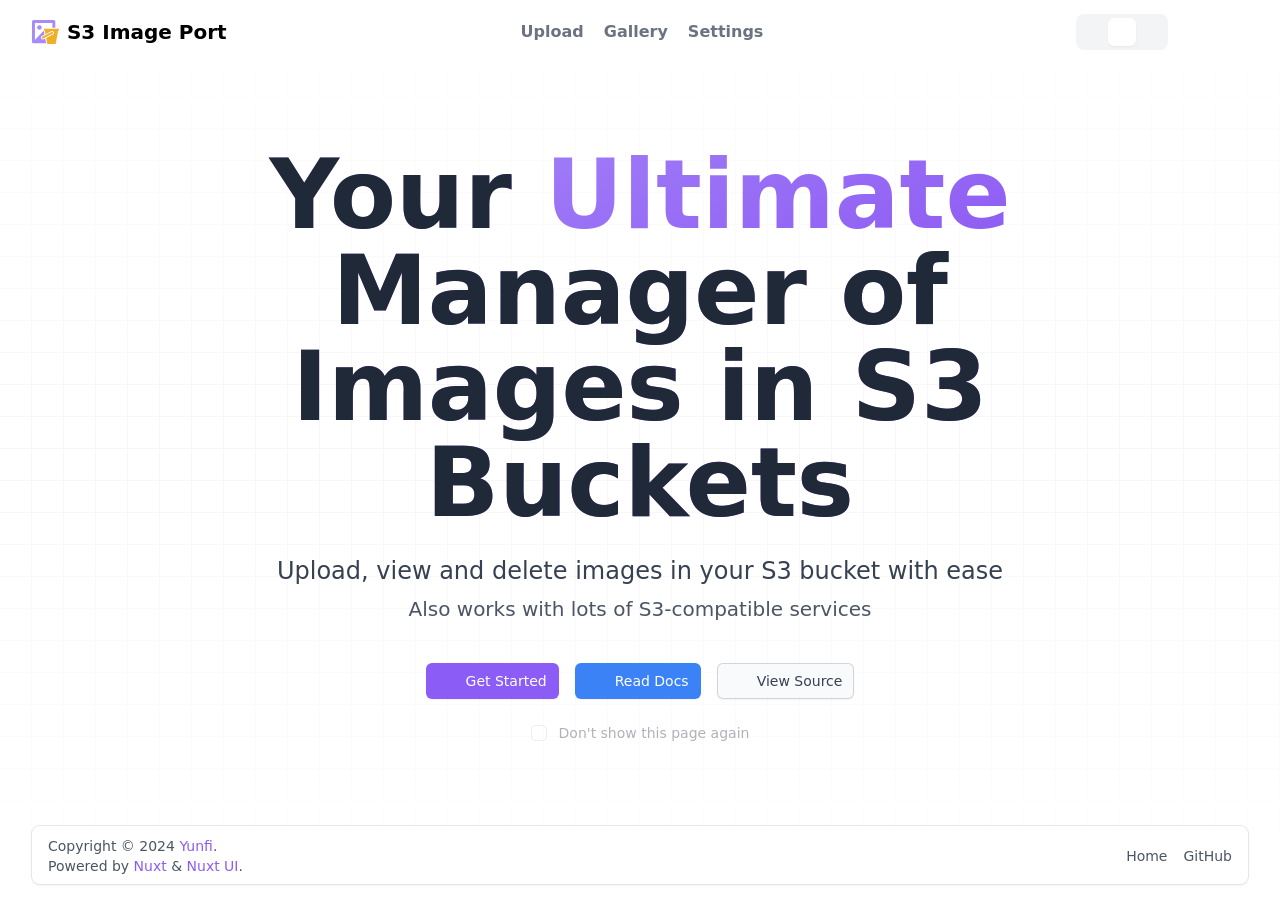
==== index.html @ 32641e65 "init" ====
<!DOCTYPE html><html  lang="en" data-capo=""><head><meta charset="utf-8"><meta name="viewport" content="width=device-width, initial-scale=1"><style id="nuxt-ui-colors">:root {
--color-primary-50: 245 243 255;
--color-primary-100: 237 233 254;
--color-primary-200: 221 214 254;
--color-primary-300: 196 181 253;
--color-primary-400: 167 139 250;
--color-primary-500: 139 92 246;
--color-primary-600: 124 58 237;
--color-primary-700: 109 40 217;
--color-primary-800: 91 33 182;
--color-primary-900: 76 29 149;
--color-primary-950: 46 16 101;
--color-primary-DEFAULT: var(--color-primary-500);

--color-gray-50: 249 250 251;
--color-gray-100: 243 244 246;
--color-gray-200: 229 231 235;
--color-gray-300: 209 213 219;
--color-gray-400: 156 163 175;
--color-gray-500: 107 114 128;
--color-gray-600: 75 85 99;
--color-gray-700: 55 65 81;
--color-gray-800: 31 41 55;
--color-gray-900: 17 24 39;
--color-gray-950: 3 7 18;
}

.dark {
  --color-primary-DEFAULT: var(--color-primary-400);
}
</style><title>S3 Image Port</title><style>.my-enter-active,.my-leave-active{transition:opacity .3s}.my-enter-from,.my-leave-to{filter:blur(1rem);opacity:0}</style><link rel="stylesheet" href="/_nuxt/entry.CwzcCEke.css" crossorigin><link rel="preload" as="fetch" crossorigin="anonymous" href="/_payload.json?dd3320b0-e3fc-4b9d-bf7c-74743ff98cb6"><link rel="modulepreload" as="script" crossorigin href="/_nuxt/CGhswR6u.js"><link rel="prefetch" as="script" crossorigin href="/_nuxt/BbvYm02z.js"><link rel="prefetch" as="script" crossorigin href="/_nuxt/C_FOZXKD.js"><meta name="description" content="A dashboard to manage your images in S3 buckets. Can be used as a image hosting service."><meta property="og:title" content="S3 Image Port"><meta property="og:description" content="A dashboard to manage your images in S3 buckets."><meta property="og:image" content="https://iport.yfi.moe/cover.png"><meta property="og:url" content="https://iport.yfi.moe"><meta property="og:site_name" content="S3 Image Port"><meta name="twitter:title" content="S3 Image Port"><meta name="twitter:description" content="A dashboard to manage your images in S3 buckets."><meta name="twitter:image" content="https://iport.yfi.moe/cover.png"><meta name="twitter:card" content="summary_large_image"><link rel="icon" type="image/svg+xml" href="/favicon.svg"><script type="module" src="/_nuxt/CGhswR6u.js" crossorigin></script><link rel="preload" as="fetch" fetchpriority="low" crossorigin="anonymous" href="/_nuxt/builds/meta/dd3320b0-e3fc-4b9d-bf7c-74743ff98cb6.json"><script>"use strict";(()=>{const t=window,e=document.documentElement,c=["dark","light"],n=getStorageValue("localStorage","nuxt-color-mode")||"system";let i=n==="system"?u():n;const r=e.getAttribute("data-color-mode-forced");r&&(i=r),l(i),t["__NUXT_COLOR_MODE__"]={preference:n,value:i,getColorScheme:u,addColorScheme:l,removeColorScheme:d};function l(o){const s=""+o+"",a="";e.classList?e.classList.add(s):e.className+=" "+s,a&&e.setAttribute("data-"+a,o)}function d(o){const s=""+o+"",a="";e.classList?e.classList.remove(s):e.className=e.className.replace(new RegExp(s,"g"),""),a&&e.removeAttribute("data-"+a)}function f(o){return t.matchMedia("(prefers-color-scheme"+o+")")}function u(){if(t.matchMedia&&f("").media!=="not all"){for(const o of c)if(f(":"+o).matches)return o}return"light"}})();function getStorageValue(t,e){switch(t){case"localStorage":return window.localStorage.getItem(e);case"sessionStorage":return window.sessionStorage.getItem(e);case"cookie":return getCookie(e);default:return null}}function getCookie(t){const c=("; "+window.document.cookie).split("; "+t+"=");if(c.length===2)return c.pop()?.split(";").shift()}</script></head><body><!--teleport start anchor--><!----><!--teleport anchor--><div id="__nuxt"><!--[--><div class="fixed top-0 bottom-0 left-0 right-0 -z-10" style="background-image:url(&quot;[data-uri]&quot;);mask-image:linear-gradient(transparent, black, transparent);"></div><span></span><!--teleport start--><!--teleport end--><!--]--></div><div id="teleports"></div><script type="application/json" data-nuxt-data="nuxt-app" data-ssr="true" id="__NUXT_DATA__" data-src="/_payload.json?dd3320b0-e3fc-4b9d-bf7c-74743ff98cb6">[{"state":1,"once":9,"_errors":10,"serverRendered":6,"path":12,"pinia":13,"prerenderedAt":14},["Reactive",2],{"$snuxt-i18n-meta":3,"$scolor-mode":4,"$snotifications":8},{},{"preference":5,"value":5,"unknown":6,"forced":7},"system",true,false,[],["Set"],["ShallowReactive",11],{},"/",{},1738933665509]</script><script>window.__NUXT__={};window.__NUXT__.config={public:{i18n:{baseUrl:"",defaultLocale:"en",defaultDirection:"ltr",strategy:"prefix_except_default",lazy:false,rootRedirect:"",routesNameSeparator:"___",defaultLocaleRouteNameSuffix:"default",skipSettingLocaleOnNavigate:true,differentDomains:false,trailingSlash:false,locales:[{code:"en",language:"en-US",name:"English",files:["/home/runner/work/s3-image-port/s3-image-port/i18n/locales/en.json"]},{code:"zh",language:"zh-CN",name:"简体中文",files:["/home/runner/work/s3-image-port/s3-image-port/i18n/locales/zh.json"]}],detectBrowserLanguage:{alwaysRedirect:false,cookieCrossOrigin:false,cookieDomain:"",cookieKey:"i18n_redirected",cookieSecure:false,fallbackLocale:"en",redirectOn:"root",useCookie:true},experimental:{localeDetector:"",switchLocalePathLinkSSR:false,autoImportTranslationFunctions:false,typedPages:true,typedOptionsAndMessages:false,generatedLocaleFilePathFormat:"absolute"},multiDomainLocales:false}},app:{baseURL:"/",buildId:"dd3320b0-e3fc-4b9d-bf7c-74743ff98cb6",buildAssetsDir:"/_nuxt/",cdnURL:""}}</script></body></html>
---- _nuxt/entry.CwzcCEke.css ----
*,::backdrop,:after,:before{--tw-border-spacing-x:0;--tw-border-spacing-y:0;--tw-translate-x:0;--tw-translate-y:0;--tw-rotate:0;--tw-skew-x:0;--tw-skew-y:0;--tw-scale-x:1;--tw-scale-y:1;--tw-pan-x: ;--tw-pan-y: ;--tw-pinch-zoom: ;--tw-scroll-snap-strictness:proximity;--tw-gradient-from-position: ;--tw-gradient-via-position: ;--tw-gradient-to-position: ;--tw-ordinal: ;--tw-slashed-zero: ;--tw-numeric-figure: ;--tw-numeric-spacing: ;--tw-numeric-fraction: ;--tw-ring-inset: ;--tw-ring-offset-width:0px;--tw-ring-offset-color:#fff;--tw-ring-color:#3b82f680;--tw-ring-offset-shadow:0 0 #0000;--tw-ring-shadow:0 0 #0000;--tw-shadow:0 0 #0000;--tw-shadow-colored:0 0 #0000;--tw-blur: ;--tw-brightness: ;--tw-contrast: ;--tw-grayscale: ;--tw-hue-rotate: ;--tw-invert: ;--tw-saturate: ;--tw-sepia: ;--tw-drop-shadow: ;--tw-backdrop-blur: ;--tw-backdrop-brightness: ;--tw-backdrop-contrast: ;--tw-backdrop-grayscale: ;--tw-backdrop-hue-rotate: ;--tw-backdrop-invert: ;--tw-backdrop-opacity: ;--tw-backdrop-saturate: ;--tw-backdrop-sepia: ;--tw-contain-size: ;--tw-contain-layout: ;--tw-contain-paint: ;--tw-contain-style: }/*! tailwindcss v3.4.16 | MIT License | https://tailwindcss.com*/*,:after,:before{border-color:rgb(var(--color-gray-200)/1);border-style:solid;border-width:0;box-sizing:border-box}:after,:before{--tw-content:""}:host,html{line-height:1.5;-webkit-text-size-adjust:100%;font-family:ui-sans-serif,system-ui,sans-serif,Apple Color Emoji,Segoe UI Emoji,Segoe UI Symbol,Noto Color Emoji;font-feature-settings:normal;font-variation-settings:normal;-moz-tab-size:4;tab-size:4;-webkit-tap-highlight-color:transparent}body{line-height:inherit;margin:0}hr{border-top-width:1px;color:inherit;height:0}abbr:where([title]){-webkit-text-decoration:underline dotted;text-decoration:underline dotted}h1,h2,h3,h4,h5,h6{font-size:inherit;font-weight:inherit}a{color:inherit;text-decoration:inherit}b,strong{font-weight:bolder}code,kbd,pre,samp{font-family:ui-monospace,SFMono-Regular,Menlo,Monaco,Consolas,Liberation Mono,Courier New,monospace;font-feature-settings:normal;font-size:1em;font-variation-settings:normal}small{font-size:80%}sub,sup{font-size:75%;line-height:0;position:relative;vertical-align:initial}sub{bottom:-.25em}sup{top:-.5em}table{border-collapse:collapse;border-color:inherit;text-indent:0}button,input,optgroup,select,textarea{color:inherit;font-family:inherit;font-feature-settings:inherit;font-size:100%;font-variation-settings:inherit;font-weight:inherit;letter-spacing:inherit;line-height:inherit;margin:0;padding:0}button,select{text-transform:none}button,input:where([type=button]),input:where([type=reset]),input:where([type=submit]){-webkit-appearance:button;background-color:initial;background-image:none}:-moz-focusring{outline:auto}:-moz-ui-invalid{box-shadow:none}progress{vertical-align:initial}::-webkit-inner-spin-button,::-webkit-outer-spin-button{height:auto}[type=search]{-webkit-appearance:textfield;outline-offset:-2px}::-webkit-search-decoration{-webkit-appearance:none}::-webkit-file-upload-button{-webkit-appearance:button;font:inherit}summary{display:list-item}blockquote,dd,dl,figure,h1,h2,h3,h4,h5,h6,hr,p,pre{margin:0}fieldset{margin:0}fieldset,legend{padding:0}menu,ol,ul{list-style:none;margin:0;padding:0}dialog{padding:0}textarea{resize:vertical}input::placeholder,textarea::placeholder{color:rgb(var(--color-gray-400)/1);opacity:1}[role=button],button{cursor:pointer}:disabled{cursor:default}audio,canvas,embed,iframe,img,object,svg,video{display:block;vertical-align:middle}img,video{height:auto;max-width:100%}[hidden]:where(:not([hidden=until-found])){display:none}.container{width:100%}@media (min-width:640px){.container{max-width:640px}}@media (min-width:768px){.container{max-width:768px}}@media (min-width:1024px){.container{max-width:1024px}}@media (min-width:1280px){.container{max-width:1280px}}@media (min-width:1536px){.container{max-width:1536px}}.form-input,.form-multiselect,.form-select,.form-textarea{-webkit-appearance:none;-moz-appearance:none;appearance:none;background-color:#fff;border-color:rgb(var(--color-gray-500)/var(--tw-border-opacity,1));border-radius:0;border-width:1px;font-size:1rem;line-height:1.5rem;padding:.5rem .75rem;--tw-shadow:0 0 #0000}.form-input:focus,.form-multiselect:focus,.form-select:focus,.form-textarea:focus{outline:2px solid #0000;outline-offset:2px;--tw-ring-inset:var(--tw-empty, );--tw-ring-offset-width:0px;--tw-ring-offset-color:#fff;--tw-ring-color:#2563eb;--tw-ring-offset-shadow:var(--tw-ring-inset) 0 0 0 var(--tw-ring-offset-width) var(--tw-ring-offset-color);--tw-ring-shadow:var(--tw-ring-inset) 0 0 0 calc(1px + var(--tw-ring-offset-width)) var(--tw-ring-color);border-color:#2563eb;box-shadow:var(--tw-ring-offset-shadow),var(--tw-ring-shadow),var(--tw-shadow)}.form-input::placeholder,.form-textarea::placeholder{color:rgb(var(--color-gray-500)/var(--tw-text-opacity,1));opacity:1}.form-input::-webkit-datetime-edit-fields-wrapper{padding:0}.form-input::-webkit-date-and-time-value{min-height:1.5em;text-align:inherit}.form-input::-webkit-datetime-edit{display:inline-flex}.form-input::-webkit-datetime-edit,.form-input::-webkit-datetime-edit-day-field,.form-input::-webkit-datetime-edit-hour-field,.form-input::-webkit-datetime-edit-meridiem-field,.form-input::-webkit-datetime-edit-millisecond-field,.form-input::-webkit-datetime-edit-minute-field,.form-input::-webkit-datetime-edit-month-field,.form-input::-webkit-datetime-edit-second-field,.form-input::-webkit-datetime-edit-year-field{padding-bottom:0;padding-top:0}.form-select{background-image:url("data:image/svg+xml;charset=utf-8,%3Csvg xmlns='http://www.w3.org/2000/svg' fill='none' viewBox='0 0 20 20'%3E%3Cpath stroke='%236b7280' stroke-linecap='round' stroke-linejoin='round' stroke-width='1.5' d='m6 8 4 4 4-4'/%3E%3C/svg%3E");background-position:right .5rem center;background-repeat:no-repeat;background-size:1.5em 1.5em;padding-right:2.5rem;-webkit-print-color-adjust:exact;print-color-adjust:exact}.form-select:where([size]:not([size="1"])){background-image:none;background-position:0 0;background-repeat:unset;background-size:initial;padding-right:.75rem;-webkit-print-color-adjust:unset;print-color-adjust:unset}.form-checkbox,.form-radio{-webkit-appearance:none;-moz-appearance:none;appearance:none;background-color:#fff;background-origin:border-box;border-color:rgb(var(--color-gray-500)/var(--tw-border-opacity,1));border-width:1px;color:#2563eb;display:inline-block;flex-shrink:0;height:1rem;padding:0;-webkit-print-color-adjust:exact;print-color-adjust:exact;-webkit-user-select:none;user-select:none;vertical-align:middle;width:1rem;--tw-shadow:0 0 #0000}.form-checkbox{border-radius:0}.form-radio{border-radius:100%}.form-checkbox:focus,.form-radio:focus{outline:2px solid #0000;outline-offset:2px;--tw-ring-inset:var(--tw-empty, );--tw-ring-offset-width:2px;--tw-ring-offset-color:#fff;--tw-ring-color:#2563eb;--tw-ring-offset-shadow:var(--tw-ring-inset) 0 0 0 var(--tw-ring-offset-width) var(--tw-ring-offset-color);--tw-ring-shadow:var(--tw-ring-inset) 0 0 0 calc(2px + var(--tw-ring-offset-width)) var(--tw-ring-color);box-shadow:var(--tw-ring-offset-shadow),var(--tw-ring-shadow),var(--tw-shadow)}.form-checkbox:checked,.form-radio:checked{background-color:currentColor;background-position:50%;background-repeat:no-repeat;background-size:100% 100%;border-color:#0000}.form-checkbox:checked{background-image:url("data:image/svg+xml;charset=utf-8,%3Csvg xmlns='http://www.w3.org/2000/svg' fill='%23fff' viewBox='0 0 16 16'%3E%3Cpath d='M12.207 4.793a1 1 0 0 1 0 1.414l-5 5a1 1 0 0 1-1.414 0l-2-2a1 1 0 0 1 1.414-1.414L6.5 9.086l4.293-4.293a1 1 0 0 1 1.414 0'/%3E%3C/svg%3E")}@media (forced-colors:active){.form-checkbox:checked{-webkit-appearance:auto;-moz-appearance:auto;appearance:auto}}.form-radio:checked{background-image:url("data:image/svg+xml;charset=utf-8,%3Csvg xmlns='http://www.w3.org/2000/svg' fill='%23fff' viewBox='0 0 16 16'%3E%3Ccircle cx='8' cy='8' r='3'/%3E%3C/svg%3E")}@media (forced-colors:active){.form-radio:checked{-webkit-appearance:auto;-moz-appearance:auto;appearance:auto}}.form-checkbox:checked:focus,.form-checkbox:checked:hover,.form-checkbox:indeterminate,.form-radio:checked:focus,.form-radio:checked:hover{background-color:currentColor;border-color:#0000}.form-checkbox:indeterminate{background-image:url("data:image/svg+xml;charset=utf-8,%3Csvg xmlns='http://www.w3.org/2000/svg' fill='none' viewBox='0 0 16 16'%3E%3Cpath stroke='%23fff' stroke-linecap='round' stroke-linejoin='round' stroke-width='2' d='M4 8h8'/%3E%3C/svg%3E");background-position:50%;background-repeat:no-repeat;background-size:100% 100%}@media (forced-colors:active){.form-checkbox:indeterminate{-webkit-appearance:auto;-moz-appearance:auto;appearance:auto}}.form-checkbox:indeterminate:focus,.form-checkbox:indeterminate:hover{background-color:currentColor;border-color:#0000}.sr-only{height:1px;margin:-1px;overflow:hidden;padding:0;position:absolute;width:1px;clip:rect(0,0,0,0);border-width:0;white-space:nowrap}.pointer-events-none{pointer-events:none}.\!pointer-events-auto{pointer-events:auto!important}.pointer-events-auto{pointer-events:auto}.invisible{visibility:hidden}.static{position:static}.fixed{position:fixed}.absolute{position:absolute}.relative{position:relative}.sticky{position:sticky}.inset-0{top:0;right:0;bottom:0;left:0}.inset-x-0{left:0;right:0}.inset-y-0{bottom:0;top:0}.-bottom-1{bottom:-.25rem}.-bottom-\[0\.5px\]{bottom:-.5px}.-left-1{left:-.25rem}.-right-1{right:-.25rem}.-top-1{top:-.25rem}.bottom-0{bottom:0}.bottom-4{bottom:1rem}.end-0{inset-inline-end:0}.end-4{inset-inline-end:1rem}.left-0{left:0}.left-14{left:3.5rem}.left-2{left:.5rem}.left-4{left:1rem}.left-\[4px\]{left:4px}.right-0{right:0}.right-2{right:.5rem}.right-4{right:1rem}.start-0{inset-inline-start:0}.start-4{inset-inline-start:1rem}.top-0{top:0}.top-1\/2{top:50%}.top-2{top:.5rem}.top-4{top:1rem}.top-\[4px\]{top:4px}.-z-10{z-index:-10}.z-10{z-index:10}.z-20{z-index:20}.z-50{z-index:50}.z-\[1\]{z-index:1}.z-\[55\]{z-index:55}.col-start-1{grid-column-start:1}.row-start-1{grid-row-start:1}.-m-1\.5{margin:-.375rem}.-m-\[1px\]{margin:-1px}.m-auto{margin:auto}.-mx-1{margin-left:-.25rem;margin-right:-.25rem}.-my-1{margin-bottom:-.25rem;margin-top:-.25rem}.-my-1\.5{margin-bottom:-.375rem;margin-top:-.375rem}.mx-1{margin-left:.25rem;margin-right:.25rem}.mx-3{margin-left:.75rem;margin-right:.75rem}.mx-auto{margin-left:auto;margin-right:auto}.my-2{margin-bottom:.5rem;margin-top:.5rem}.-me-1\.5{margin-inline-end:-.375rem}.-mt-1{margin-top:-.25rem}.mb-1{margin-bottom:.25rem}.mb-1\.5{margin-bottom:.375rem}.mb-4{margin-bottom:1rem}.me-2{margin-inline-end:.5rem}.mr-2{margin-right:.5rem}.ms-3{margin-inline-start:.75rem}.ms-auto{margin-inline-start:auto}.mt-0{margin-top:0}.mt-1{margin-top:.25rem}.mt-2{margin-top:.5rem}.mt-3{margin-top:.75rem}.mt-4{margin-top:1rem}.line-clamp-1{display:-webkit-box;overflow:hidden;-webkit-box-orient:vertical;-webkit-line-clamp:1}.block{display:block}.inline-block{display:inline-block}.inline{display:inline}.flex{display:flex}.inline-flex{display:inline-flex}.table{display:table}.grid{display:grid}.inline-grid{display:inline-grid}.contents{display:contents}.hidden{display:none}.size-full{height:100%;width:100%}.h-0\.5{height:.125rem}.h-1{height:.25rem}.h-1\.5{height:.375rem}.h-10{height:2.5rem}.h-12{height:3rem}.h-14{height:3.5rem}.h-16{height:4rem}.h-2{height:.5rem}.h-2\.5{height:.625rem}.h-20{height:5rem}.h-3{height:.75rem}.h-3\.5{height:.875rem}.h-4{height:1rem}.h-5{height:1.25rem}.h-6{height:1.5rem}.h-7{height:1.75rem}.h-8{height:2rem}.h-9{height:2.25rem}.h-\[4px\]{height:4px}.h-\[5px\]{height:5px}.h-full{height:100%}.h-px{height:1px}.h-screen{height:100vh}.max-h-60{max-height:15rem}.max-h-96{max-height:24rem}.min-h-0{min-height:0}.min-h-full{min-height:100%}.min-h-screen{min-height:100vh}.w-0{width:0}.w-10{width:2.5rem}.w-11{width:2.75rem}.w-12{width:3rem}.w-14{width:3.5rem}.w-16{width:4rem}.w-2{width:.5rem}.w-2\.5{width:.625rem}.w-20{width:5rem}.w-3{width:.75rem}.w-4{width:1rem}.w-48{width:12rem}.w-5{width:1.25rem}.w-6{width:1.5rem}.w-7{width:1.75rem}.w-72{width:18rem}.w-8{width:2rem}.w-9{width:2.25rem}.w-\[3\.25rem\]{width:3.25rem}.w-\[3\.75rem\]{width:3.75rem}.w-\[40rem\]{width:40rem}.w-\[calc\(100\%\+0\.5rem\)\]{width:calc(100% + .5rem)}.w-fit{width:fit-content}.w-full{width:100%}.w-px{width:1px}.w-screen{width:100vw}.min-w-0{min-width:0}.min-w-\[0\.375rem\]{min-width:.375rem}.min-w-\[0\.5rem\]{min-width:.5rem}.min-w-\[0\.625rem\]{min-width:.625rem}.min-w-\[0\.75rem\]{min-width:.75rem}.min-w-\[0\.875rem\]{min-width:.875rem}.min-w-\[1\.25rem\]{min-width:1.25rem}.min-w-\[10rem\]{min-width:10rem}.min-w-\[16px\]{min-width:16px}.min-w-\[1rem\]{min-width:1rem}.min-w-\[20px\]{min-width:20px}.min-w-\[24px\]{min-width:24px}.min-w-\[4px\]{min-width:4px}.min-w-\[5px\]{min-width:5px}.min-w-fit{min-width:fit-content}.min-w-full{min-width:100%}.max-w-3xl{max-width:48rem}.max-w-4xl{max-width:56rem}.max-w-7xl{max-width:80rem}.max-w-\[90vw\]{max-width:90vw}.max-w-fit{max-width:fit-content}.max-w-full{max-width:100%}.max-w-md{max-width:28rem}.max-w-xl{max-width:36rem}.max-w-xs{max-width:20rem}.flex-1{flex:1 1 0%}.flex-auto{flex:1 1 auto}.flex-none{flex:none}.flex-shrink{flex-shrink:1}.flex-shrink-0,.shrink-0{flex-shrink:0}.flex-grow{flex-grow:1}.basis-0{flex-basis:0px}.basis-1\/12{flex-basis:8.333333%}.basis-11\/12{flex-basis:91.666667%}.basis-3\/4{flex-basis:75%}.table-fixed{table-layout:fixed}.-translate-x-1\/2{--tw-translate-x:-50%}.-translate-x-1\/2,.-translate-x-full{transform:translate(var(--tw-translate-x),var(--tw-translate-y)) rotate(var(--tw-rotate)) skew(var(--tw-skew-x)) skewY(var(--tw-skew-y)) scaleX(var(--tw-scale-x)) scaleY(var(--tw-scale-y))}.-translate-x-full{--tw-translate-x:-100%}.-translate-y-1\/2{--tw-translate-y:-50%}.-translate-y-1\/2,.-translate-y-\[0\.1em\]{transform:translate(var(--tw-translate-x),var(--tw-translate-y)) rotate(var(--tw-rotate)) skew(var(--tw-skew-x)) skewY(var(--tw-skew-y)) scaleX(var(--tw-scale-x)) scaleY(var(--tw-scale-y))}.-translate-y-\[0\.1em\]{--tw-translate-y:-.1em}.-translate-y-full{--tw-translate-y:-100%}.-translate-y-full,.translate-x-0{transform:translate(var(--tw-translate-x),var(--tw-translate-y)) rotate(var(--tw-rotate)) skew(var(--tw-skew-x)) skewY(var(--tw-skew-y)) scaleX(var(--tw-scale-x)) scaleY(var(--tw-scale-y))}.translate-x-0{--tw-translate-x:0px}.translate-x-1\/2{--tw-translate-x:50%}.translate-x-1\/2,.translate-x-2{transform:translate(var(--tw-translate-x),var(--tw-translate-y)) rotate(var(--tw-rotate)) skew(var(--tw-skew-x)) skewY(var(--tw-skew-y)) scaleX(var(--tw-scale-x)) scaleY(var(--tw-scale-y))}.translate-x-2{--tw-translate-x:.5rem}.translate-x-2\.5{--tw-translate-x:.625rem}.translate-x-2\.5,.translate-x-3{transform:translate(var(--tw-translate-x),var(--tw-translate-y)) rotate(var(--tw-rotate)) skew(var(--tw-skew-x)) skewY(var(--tw-skew-y)) scaleX(var(--tw-scale-x)) scaleY(var(--tw-scale-y))}.translate-x-3{--tw-translate-x:.75rem}.translate-x-4{--tw-translate-x:1rem}.translate-x-4,.translate-x-5{transform:translate(var(--tw-translate-x),var(--tw-translate-y)) rotate(var(--tw-rotate)) skew(var(--tw-skew-x)) skewY(var(--tw-skew-y)) scaleX(var(--tw-scale-x)) scaleY(var(--tw-scale-y))}.translate-x-5{--tw-translate-x:1.25rem}.translate-x-6{--tw-translate-x:1.5rem}.translate-x-6,.translate-x-7{transform:translate(var(--tw-translate-x),var(--tw-translate-y)) rotate(var(--tw-rotate)) skew(var(--tw-skew-x)) skewY(var(--tw-skew-y)) scaleX(var(--tw-scale-x)) scaleY(var(--tw-scale-y))}.translate-x-7{--tw-translate-x:1.75rem}.translate-x-\[1px\]{--tw-translate-x:1px}.translate-x-\[1px\],.translate-x-full{transform:translate(var(--tw-translate-x),var(--tw-translate-y)) rotate(var(--tw-rotate)) skew(var(--tw-skew-x)) skewY(var(--tw-skew-y)) scaleX(var(--tw-scale-x)) scaleY(var(--tw-scale-y))}.translate-x-full{--tw-translate-x:100%}.translate-y-0{--tw-translate-y:0px}.translate-y-0,.translate-y-1{transform:translate(var(--tw-translate-x),var(--tw-translate-y)) rotate(var(--tw-rotate)) skew(var(--tw-skew-x)) skewY(var(--tw-skew-y)) scaleX(var(--tw-scale-x)) scaleY(var(--tw-scale-y))}.translate-y-1{--tw-translate-y:.25rem}.translate-y-1\/2{--tw-translate-y:50%}.translate-y-1\/2,.translate-y-2{transform:translate(var(--tw-translate-x),var(--tw-translate-y)) rotate(var(--tw-rotate)) skew(var(--tw-skew-x)) skewY(var(--tw-skew-y)) scaleX(var(--tw-scale-x)) scaleY(var(--tw-scale-y))}.translate-y-2{--tw-translate-y:.5rem}.translate-y-4{--tw-translate-y:1rem}.translate-y-4,.translate-y-full{transform:translate(var(--tw-translate-x),var(--tw-translate-y)) rotate(var(--tw-rotate)) skew(var(--tw-skew-x)) skewY(var(--tw-skew-y)) scaleX(var(--tw-scale-x)) scaleY(var(--tw-scale-y))}.translate-y-full{--tw-translate-y:100%}.-rotate-180{--tw-rotate:-180deg}.-rotate-180,.rotate-180{transform:translate(var(--tw-translate-x),var(--tw-translate-y)) rotate(var(--tw-rotate)) skew(var(--tw-skew-x)) skewY(var(--tw-skew-y)) scaleX(var(--tw-scale-x)) scaleY(var(--tw-scale-y))}.rotate-180{--tw-rotate:180deg}.scale-100{--tw-scale-x:1;--tw-scale-y:1}.scale-100,.scale-90{transform:translate(var(--tw-translate-x),var(--tw-translate-y)) rotate(var(--tw-rotate)) skew(var(--tw-skew-x)) skewY(var(--tw-skew-y)) scaleX(var(--tw-scale-x)) scaleY(var(--tw-scale-y))}.scale-90{--tw-scale-x:.9;--tw-scale-y:.9}.scale-95{--tw-scale-x:.95;--tw-scale-y:.95}.scale-95,.transform{transform:translate(var(--tw-translate-x),var(--tw-translate-y)) rotate(var(--tw-rotate)) skew(var(--tw-skew-x)) skewY(var(--tw-skew-y)) scaleX(var(--tw-scale-x)) scaleY(var(--tw-scale-y))}@keyframes pulse{50%{opacity:.5}}.animate-pulse{animation:pulse 2s cubic-bezier(.4,0,.6,1) infinite}@keyframes spin{to{transform:rotate(1turn)}}.animate-spin{animation:spin 1s linear infinite}.cursor-default{cursor:default}.cursor-not-allowed{cursor:not-allowed}.cursor-pointer{cursor:pointer}.select-none{-webkit-user-select:none;user-select:none}.resize-none{resize:none}.resize{resize:both}.snap-x{scroll-snap-type:x var(--tw-scroll-snap-strictness)}.snap-mandatory{--tw-scroll-snap-strictness:mandatory}.snap-center{scroll-snap-align:center}.scroll-py-1{scroll-padding-bottom:.25rem;scroll-padding-top:.25rem}.scroll-py-2{scroll-padding-bottom:.5rem;scroll-padding-top:.5rem}.list-inside{list-style-position:inside}.list-disc{list-style-type:disc}.appearance-none{-webkit-appearance:none;-moz-appearance:none;appearance:none}.grid-cols-1{grid-template-columns:repeat(1,minmax(0,1fr))}.flex-row{flex-direction:row}.flex-row-reverse{flex-direction:row-reverse}.flex-col{flex-direction:column}.flex-col-reverse{flex-direction:column-reverse}.flex-wrap{flex-wrap:wrap}.flex-nowrap{flex-wrap:nowrap}.place-content-center{place-content:center}.content-center{align-content:center}.items-start{align-items:flex-start}.items-end{align-items:flex-end}.items-center{align-items:center}.justify-start{justify-content:flex-start}.justify-end{justify-content:flex-end}.justify-center{justify-content:center}.justify-between{justify-content:space-between}.gap-0\.5{gap:.125rem}.gap-1{gap:.25rem}.gap-1\.5{gap:.375rem}.gap-12{gap:3rem}.gap-2{gap:.5rem}.gap-3{gap:.75rem}.gap-4{gap:1rem}.gap-8{gap:2rem}.gap-x-1{column-gap:.25rem}.gap-x-1\.5{column-gap:.375rem}.gap-x-2{column-gap:.5rem}.gap-x-2\.5{column-gap:.625rem}.-space-x-px>:not([hidden])~:not([hidden]){--tw-space-x-reverse:0;margin-left:calc(-1px*(1 - var(--tw-space-x-reverse)));margin-right:calc(-1px*var(--tw-space-x-reverse))}.-space-y-px>:not([hidden])~:not([hidden]){--tw-space-y-reverse:0;margin-bottom:calc(-1px*var(--tw-space-y-reverse));margin-top:calc(-1px*(1 - var(--tw-space-y-reverse)))}.space-x-2>:not([hidden])~:not([hidden]){--tw-space-x-reverse:0;margin-left:calc(.5rem*(1 - var(--tw-space-x-reverse)));margin-right:calc(.5rem*var(--tw-space-x-reverse))}.space-x-4>:not([hidden])~:not([hidden]){--tw-space-x-reverse:0;margin-left:calc(1rem*(1 - var(--tw-space-x-reverse)));margin-right:calc(1rem*var(--tw-space-x-reverse))}.space-y-0>:not([hidden])~:not([hidden]){--tw-space-y-reverse:0;margin-bottom:calc(0px*var(--tw-space-y-reverse));margin-top:calc(0px*(1 - var(--tw-space-y-reverse)))}.space-y-1>:not([hidden])~:not([hidden]){--tw-space-y-reverse:0;margin-bottom:calc(.25rem*var(--tw-space-y-reverse));margin-top:calc(.25rem*(1 - var(--tw-space-y-reverse)))}.space-y-2>:not([hidden])~:not([hidden]){--tw-space-y-reverse:0;margin-bottom:calc(.5rem*var(--tw-space-y-reverse));margin-top:calc(.5rem*(1 - var(--tw-space-y-reverse)))}.space-y-3>:not([hidden])~:not([hidden]){--tw-space-y-reverse:0;margin-bottom:calc(.75rem*var(--tw-space-y-reverse));margin-top:calc(.75rem*(1 - var(--tw-space-y-reverse)))}.space-y-4>:not([hidden])~:not([hidden]){--tw-space-y-reverse:0;margin-bottom:calc(1rem*var(--tw-space-y-reverse));margin-top:calc(1rem*(1 - var(--tw-space-y-reverse)))}.space-y-8>:not([hidden])~:not([hidden]){--tw-space-y-reverse:0;margin-bottom:calc(2rem*var(--tw-space-y-reverse));margin-top:calc(2rem*(1 - var(--tw-space-y-reverse)))}.divide-y>:not([hidden])~:not([hidden]){--tw-divide-y-reverse:0;border-bottom-width:calc(1px*var(--tw-divide-y-reverse));border-top-width:calc(1px*(1 - var(--tw-divide-y-reverse)))}.divide-gray-100>:not([hidden])~:not([hidden]){--tw-divide-opacity:1;border-color:rgb(var(--color-gray-100)/var(--tw-divide-opacity,1))}.divide-gray-200>:not([hidden])~:not([hidden]){--tw-divide-opacity:1;border-color:rgb(var(--color-gray-200)/var(--tw-divide-opacity,1))}.divide-gray-300>:not([hidden])~:not([hidden]){--tw-divide-opacity:1;border-color:rgb(var(--color-gray-300)/var(--tw-divide-opacity,1))}.self-center{align-self:center}.overflow-hidden{overflow:hidden}.overflow-x-auto{overflow-x:auto}.overflow-y-auto{overflow-y:auto}.overflow-y-hidden{overflow-y:hidden}.scroll-smooth{scroll-behavior:smooth}.truncate{overflow:hidden;white-space:nowrap}.text-ellipsis,.truncate{text-overflow:ellipsis}.whitespace-nowrap{white-space:nowrap}.break-all{word-break:break-all}.rounded{border-radius:.25rem}.rounded-2xl{border-radius:1rem}.rounded-3xl{border-radius:1.5rem}.rounded-full{border-radius:9999px}.rounded-lg{border-radius:.5rem}.rounded-md{border-radius:.375rem}.rounded-none{border-radius:0}.rounded-sm{border-radius:.125rem}.rounded-xl{border-radius:.75rem}.rounded-b{border-bottom-left-radius:.25rem;border-bottom-right-radius:.25rem}.rounded-b-2xl{border-bottom-left-radius:1rem;border-bottom-right-radius:1rem}.rounded-b-3xl{border-bottom-left-radius:1.5rem;border-bottom-right-radius:1.5rem}.rounded-b-full{border-bottom-left-radius:9999px;border-bottom-right-radius:9999px}.rounded-b-lg{border-bottom-left-radius:.5rem;border-bottom-right-radius:.5rem}.rounded-b-md{border-bottom-left-radius:.375rem;border-bottom-right-radius:.375rem}.rounded-b-none{border-bottom-left-radius:0;border-bottom-right-radius:0}.rounded-b-sm{border-bottom-left-radius:.125rem;border-bottom-right-radius:.125rem}.rounded-b-xl{border-bottom-left-radius:.75rem;border-bottom-right-radius:.75rem}.rounded-e{border-end-end-radius:.25rem;border-start-end-radius:.25rem}.rounded-e-2xl{border-end-end-radius:1rem;border-start-end-radius:1rem}.rounded-e-3xl{border-end-end-radius:1.5rem;border-start-end-radius:1.5rem}.rounded-e-full{border-end-end-radius:9999px;border-start-end-radius:9999px}.rounded-e-lg{border-end-end-radius:.5rem;border-start-end-radius:.5rem}.rounded-e-md{border-end-end-radius:.375rem;border-start-end-radius:.375rem}.rounded-e-none{border-end-end-radius:0;border-start-end-radius:0}.rounded-e-sm{border-end-end-radius:.125rem;border-start-end-radius:.125rem}.rounded-e-xl{border-end-end-radius:.75rem;border-start-end-radius:.75rem}.rounded-s{border-end-start-radius:.25rem;border-start-start-radius:.25rem}.rounded-s-2xl{border-end-start-radius:1rem;border-start-start-radius:1rem}.rounded-s-3xl{border-end-start-radius:1.5rem;border-start-start-radius:1.5rem}.rounded-s-full{border-end-start-radius:9999px;border-start-start-radius:9999px}.rounded-s-lg{border-end-start-radius:.5rem;border-start-start-radius:.5rem}.rounded-s-md{border-end-start-radius:.375rem;border-start-start-radius:.375rem}.rounded-s-none{border-end-start-radius:0;border-start-start-radius:0}.rounded-s-sm{border-end-start-radius:.125rem;border-start-start-radius:.125rem}.rounded-s-xl{border-end-start-radius:.75rem;border-start-start-radius:.75rem}.rounded-t{border-top-left-radius:.25rem;border-top-right-radius:.25rem}.rounded-t-2xl{border-top-left-radius:1rem;border-top-right-radius:1rem}.rounded-t-3xl{border-top-left-radius:1.5rem;border-top-right-radius:1.5rem}.rounded-t-full{border-top-left-radius:9999px;border-top-right-radius:9999px}.rounded-t-lg{border-top-left-radius:.5rem;border-top-right-radius:.5rem}.rounded-t-md{border-top-left-radius:.375rem;border-top-right-radius:.375rem}.rounded-t-none{border-top-left-radius:0;border-top-right-radius:0}.rounded-t-sm{border-top-left-radius:.125rem;border-top-right-radius:.125rem}.rounded-t-xl{border-top-left-radius:.75rem;border-top-right-radius:.75rem}.border{border-width:1px}.border-0{border-width:0}.border-2{border-width:2px}.border-b{border-bottom-width:1px}.border-s{border-inline-start-width:1px}.border-s-\[2px\]{border-inline-start-width:2px}.border-s-\[3px\]{border-inline-start-width:3px}.border-s-\[4px\]{border-inline-start-width:4px}.border-s-\[5px\]{border-inline-start-width:5px}.border-s-\[6px\]{border-inline-start-width:6px}.border-t{border-top-width:1px}.border-t-\[2px\]{border-top-width:2px}.border-t-\[3px\]{border-top-width:3px}.border-t-\[4px\]{border-top-width:4px}.border-t-\[5px\]{border-top-width:5px}.border-t-\[6px\]{border-top-width:6px}.border-solid{border-style:solid}.border-dashed{border-style:dashed}.border-dotted{border-style:dotted}.border-none{border-style:none}.border-gray-200{--tw-border-opacity:1;border-color:rgb(var(--color-gray-200)/var(--tw-border-opacity,1))}.border-gray-300{--tw-border-opacity:1;border-color:rgb(var(--color-gray-300)/var(--tw-border-opacity,1))}.border-gray-500{--tw-border-opacity:1;border-color:rgb(var(--color-gray-500)/var(--tw-border-opacity,1))}.border-primary-500{--tw-border-opacity:1;border-color:rgb(var(--color-primary-500)/var(--tw-border-opacity,1))}.border-transparent{border-color:#0000}.bg-amber-400{--tw-bg-opacity:1;background-color:rgb(251 191 36/var(--tw-bg-opacity,1))}.bg-amber-500{--tw-bg-opacity:1;background-color:rgb(245 158 11/var(--tw-bg-opacity,1))}.bg-blue-100{--tw-bg-opacity:1;background-color:rgb(219 234 254/var(--tw-bg-opacity,1))}.bg-blue-400{--tw-bg-opacity:1;background-color:rgb(96 165 250/var(--tw-bg-opacity,1))}.bg-blue-50{--tw-bg-opacity:1;background-color:rgb(239 246 255/var(--tw-bg-opacity,1))}.bg-blue-500{--tw-bg-opacity:1;background-color:rgb(59 130 246/var(--tw-bg-opacity,1))}.bg-blue-600{--tw-bg-opacity:1;background-color:rgb(37 99 235/var(--tw-bg-opacity,1))}.bg-blue-900{--tw-bg-opacity:1;background-color:rgb(30 58 138/var(--tw-bg-opacity,1))}.bg-blue-950{--tw-bg-opacity:1;background-color:rgb(23 37 84/var(--tw-bg-opacity,1))}.bg-current{background-color:currentColor}.bg-cyan-400{--tw-bg-opacity:1;background-color:rgb(34 211 238/var(--tw-bg-opacity,1))}.bg-cyan-500{--tw-bg-opacity:1;background-color:rgb(6 182 212/var(--tw-bg-opacity,1))}.bg-emerald-400{--tw-bg-opacity:1;background-color:rgb(52 211 153/var(--tw-bg-opacity,1))}.bg-emerald-500{--tw-bg-opacity:1;background-color:rgb(16 185 129/var(--tw-bg-opacity,1))}.bg-fuchsia-400{--tw-bg-opacity:1;background-color:rgb(232 121 249/var(--tw-bg-opacity,1))}.bg-fuchsia-500{--tw-bg-opacity:1;background-color:rgb(217 70 239/var(--tw-bg-opacity,1))}.bg-gray-100{--tw-bg-opacity:1;background-color:rgb(var(--color-gray-100)/var(--tw-bg-opacity,1))}.bg-gray-200{--tw-bg-opacity:1;background-color:rgb(var(--color-gray-200)/var(--tw-bg-opacity,1))}.bg-gray-200\/50{background-color:rgb(var(--color-gray-200)/.5)}.bg-gray-200\/75{background-color:rgb(var(--color-gray-200)/.75)}.bg-gray-50{--tw-bg-opacity:1;background-color:rgb(var(--color-gray-50)/var(--tw-bg-opacity,1))}.bg-gray-500{--tw-bg-opacity:1;background-color:rgb(var(--color-gray-500)/var(--tw-bg-opacity,1))}.bg-gray-900{--tw-bg-opacity:1;background-color:rgb(var(--color-gray-900)/var(--tw-bg-opacity,1))}.bg-green-400{--tw-bg-opacity:1;background-color:rgb(74 222 128/var(--tw-bg-opacity,1))}.bg-green-500{--tw-bg-opacity:1;background-color:rgb(34 197 94/var(--tw-bg-opacity,1))}.bg-indigo-400{--tw-bg-opacity:1;background-color:rgb(129 140 248/var(--tw-bg-opacity,1))}.bg-indigo-500{--tw-bg-opacity:1;background-color:rgb(99 102 241/var(--tw-bg-opacity,1))}.bg-lime-400{--tw-bg-opacity:1;background-color:rgb(163 230 53/var(--tw-bg-opacity,1))}.bg-lime-500{--tw-bg-opacity:1;background-color:rgb(132 204 22/var(--tw-bg-opacity,1))}.bg-orange-400{--tw-bg-opacity:1;background-color:rgb(251 146 60/var(--tw-bg-opacity,1))}.bg-orange-500{--tw-bg-opacity:1;background-color:rgb(249 115 22/var(--tw-bg-opacity,1))}.bg-pink-400{--tw-bg-opacity:1;background-color:rgb(244 114 182/var(--tw-bg-opacity,1))}.bg-pink-500{--tw-bg-opacity:1;background-color:rgb(236 72 153/var(--tw-bg-opacity,1))}.bg-primary-100{--tw-bg-opacity:1;background-color:rgb(var(--color-primary-100)/var(--tw-bg-opacity,1))}.bg-primary-400{--tw-bg-opacity:1;background-color:rgb(var(--color-primary-400)/var(--tw-bg-opacity,1))}.bg-primary-50{--tw-bg-opacity:1;background-color:rgb(var(--color-primary-50)/var(--tw-bg-opacity,1))}.bg-primary-500{--tw-bg-opacity:1;background-color:rgb(var(--color-primary-500)/var(--tw-bg-opacity,1))}.bg-primary-500\/5{background-color:rgb(var(--color-primary-500)/.05)}.bg-primary-600{--tw-bg-opacity:1;background-color:rgb(var(--color-primary-600)/var(--tw-bg-opacity,1))}.bg-primary-900{--tw-bg-opacity:1;background-color:rgb(var(--color-primary-900)/var(--tw-bg-opacity,1))}.bg-primary-950{--tw-bg-opacity:1;background-color:rgb(var(--color-primary-950)/var(--tw-bg-opacity,1))}.bg-purple-400{--tw-bg-opacity:1;background-color:rgb(192 132 252/var(--tw-bg-opacity,1))}.bg-purple-500{--tw-bg-opacity:1;background-color:rgb(168 85 247/var(--tw-bg-opacity,1))}.bg-red-100{--tw-bg-opacity:1;background-color:rgb(254 226 226/var(--tw-bg-opacity,1))}.bg-red-400{--tw-bg-opacity:1;background-color:rgb(248 113 113/var(--tw-bg-opacity,1))}.bg-red-50{--tw-bg-opacity:1;background-color:rgb(254 242 242/var(--tw-bg-opacity,1))}.bg-red-500{--tw-bg-opacity:1;background-color:rgb(239 68 68/var(--tw-bg-opacity,1))}.bg-red-600{--tw-bg-opacity:1;background-color:rgb(220 38 38/var(--tw-bg-opacity,1))}.bg-red-900{--tw-bg-opacity:1;background-color:rgb(127 29 29/var(--tw-bg-opacity,1))}.bg-red-950{--tw-bg-opacity:1;background-color:rgb(69 10 10/var(--tw-bg-opacity,1))}.bg-rose-400{--tw-bg-opacity:1;background-color:rgb(251 113 133/var(--tw-bg-opacity,1))}.bg-rose-500{--tw-bg-opacity:1;background-color:rgb(244 63 94/var(--tw-bg-opacity,1))}.bg-sky-400{--tw-bg-opacity:1;background-color:rgb(56 189 248/var(--tw-bg-opacity,1))}.bg-sky-500{--tw-bg-opacity:1;background-color:rgb(14 165 233/var(--tw-bg-opacity,1))}.bg-teal-400{--tw-bg-opacity:1;background-color:rgb(45 212 191/var(--tw-bg-opacity,1))}.bg-teal-500{--tw-bg-opacity:1;background-color:rgb(20 184 166/var(--tw-bg-opacity,1))}.bg-transparent{background-color:initial}.bg-violet-400{--tw-bg-opacity:1;background-color:rgb(167 139 250/var(--tw-bg-opacity,1))}.bg-violet-500{--tw-bg-opacity:1;background-color:rgb(139 92 246/var(--tw-bg-opacity,1))}.bg-white{--tw-bg-opacity:1;background-color:rgb(255 255 255/var(--tw-bg-opacity,1))}.bg-yellow-400{--tw-bg-opacity:1;background-color:rgb(250 204 21/var(--tw-bg-opacity,1))}.bg-yellow-500{--tw-bg-opacity:1;background-color:rgb(234 179 8/var(--tw-bg-opacity,1))}.bg-gradient-to-br{background-image:linear-gradient(to bottom right,var(--tw-gradient-stops))}.bg-none{background-image:none}.from-primary-400{--tw-gradient-from:rgb(var(--color-primary-400)/1) var(--tw-gradient-from-position);--tw-gradient-to:rgb(var(--color-primary-400)/0) var(--tw-gradient-to-position);--tw-gradient-stops:var(--tw-gradient-from),var(--tw-gradient-to)}.to-primary-600{--tw-gradient-to:rgb(var(--color-primary-600)/1) var(--tw-gradient-to-position)}.bg-clip-text{-webkit-background-clip:text;background-clip:text}.object-contain{object-fit:contain}.\!p-2{padding:.5rem!important}.p-0{padding:0}.p-0\.5{padding:.125rem}.p-1{padding:.25rem}.p-1\.5{padding:.375rem}.p-10{padding:2.5rem}.p-2{padding:.5rem}.p-2\.5{padding:.625rem}.p-3{padding:.75rem}.p-4{padding:1rem}.p-px{padding:1px}.\!px-0{padding-left:0!important;padding-right:0!important}.px-1{padding-left:.25rem;padding-right:.25rem}.px-1\.5{padding-left:.375rem;padding-right:.375rem}.px-2{padding-left:.5rem;padding-right:.5rem}.px-2\.5{padding-left:.625rem;padding-right:.625rem}.px-3{padding-left:.75rem;padding-right:.75rem}.px-3\.5{padding-left:.875rem;padding-right:.875rem}.px-4{padding-left:1rem;padding-right:1rem}.px-6{padding-left:1.5rem;padding-right:1.5rem}.px-8{padding-left:2rem;padding-right:2rem}.py-0\.5{padding-bottom:.125rem;padding-top:.125rem}.py-1{padding-bottom:.25rem;padding-top:.25rem}.py-1\.5{padding-bottom:.375rem;padding-top:.375rem}.py-14{padding-bottom:3.5rem;padding-top:3.5rem}.py-2{padding-bottom:.5rem;padding-top:.5rem}.py-2\.5{padding-bottom:.625rem;padding-top:.625rem}.py-3\.5{padding-bottom:.875rem;padding-top:.875rem}.py-4{padding-bottom:1rem;padding-top:1rem}.py-5{padding-bottom:1.25rem;padding-top:1.25rem}.py-6{padding-bottom:1.5rem;padding-top:1.5rem}.pb-2{padding-bottom:.5rem}.pb-3{padding-bottom:.75rem}.pe-10{padding-inline-end:2.5rem}.pe-11{padding-inline-end:2.75rem}.pe-12{padding-inline-end:3rem}.pe-2{padding-inline-end:.5rem}.pe-7{padding-inline-end:1.75rem}.pe-8{padding-inline-end:2rem}.pe-9{padding-inline-end:2.25rem}.ps-10{padding-inline-start:2.5rem}.ps-11{padding-inline-start:2.75rem}.ps-12{padding-inline-start:3rem}.ps-4{padding-inline-start:1rem}.ps-7{padding-inline-start:1.75rem}.ps-8{padding-inline-start:2rem}.ps-9{padding-inline-start:2.25rem}.pt-1\.5{padding-top:.375rem}.pt-2{padding-top:.5rem}.text-left{text-align:left}.text-center{text-align:center}.text-end{text-align:end}.align-middle{vertical-align:middle}.font-sans{font-family:ui-sans-serif,system-ui,sans-serif,Apple Color Emoji,Segoe UI Emoji,Segoe UI Symbol,Noto Color Emoji}.text-2xl{font-size:1.5rem;line-height:2rem}.text-3xl{font-size:1.875rem;line-height:2.25rem}.text-5xl{font-size:3rem;line-height:1}.text-\[10px\]{font-size:10px}.text-\[11px\]{font-size:11px}.text-\[12px\]{font-size:12px}.text-\[14px\]{font-size:14px}.text-\[4px\]{font-size:4px}.text-\[5px\]{font-size:5px}.text-\[6px\]{font-size:6px}.text-\[7px\]{font-size:7px}.text-\[8px\]{font-size:8px}.text-base{font-size:1rem;line-height:1.5rem}.text-lg{font-size:1.125rem;line-height:1.75rem}.text-sm{font-size:.875rem;line-height:1.25rem}.text-xl{font-size:1.25rem;line-height:1.75rem}.text-xs{font-size:.75rem;line-height:1rem}.font-black{font-weight:900}.font-bold{font-weight:700}.font-medium{font-weight:500}.font-normal{font-weight:400}.font-semibold{font-weight:600}.leading-4{line-height:1rem}.leading-5{line-height:1.25rem}.leading-6{line-height:1.5rem}.leading-none{line-height:1}.text-amber-400{--tw-text-opacity:1;color:rgb(251 191 36/var(--tw-text-opacity,1))}.text-amber-500{--tw-text-opacity:1;color:rgb(245 158 11/var(--tw-text-opacity,1))}.text-black{--tw-text-opacity:1;color:rgb(0 0 0/var(--tw-text-opacity,1))}.text-blue-400{--tw-text-opacity:1;color:rgb(96 165 250/var(--tw-text-opacity,1))}.text-blue-500{--tw-text-opacity:1;color:rgb(59 130 246/var(--tw-text-opacity,1))}.text-blue-600{--tw-text-opacity:1;color:rgb(37 99 235/var(--tw-text-opacity,1))}.text-cyan-400{--tw-text-opacity:1;color:rgb(34 211 238/var(--tw-text-opacity,1))}.text-cyan-500{--tw-text-opacity:1;color:rgb(6 182 212/var(--tw-text-opacity,1))}.text-emerald-400{--tw-text-opacity:1;color:rgb(52 211 153/var(--tw-text-opacity,1))}.text-emerald-500{--tw-text-opacity:1;color:rgb(16 185 129/var(--tw-text-opacity,1))}.text-fuchsia-400{--tw-text-opacity:1;color:rgb(232 121 249/var(--tw-text-opacity,1))}.text-fuchsia-500{--tw-text-opacity:1;color:rgb(217 70 239/var(--tw-text-opacity,1))}.text-gray-400{--tw-text-opacity:1;color:rgb(var(--color-gray-400)/var(--tw-text-opacity,1))}.text-gray-500{--tw-text-opacity:1;color:rgb(var(--color-gray-500)/var(--tw-text-opacity,1))}.text-gray-600{--tw-text-opacity:1;color:rgb(var(--color-gray-600)/var(--tw-text-opacity,1))}.text-gray-700{--tw-text-opacity:1;color:rgb(var(--color-gray-700)/var(--tw-text-opacity,1))}.text-gray-800{--tw-text-opacity:1;color:rgb(var(--color-gray-800)/var(--tw-text-opacity,1))}.text-gray-900{--tw-text-opacity:1;color:rgb(var(--color-gray-900)/var(--tw-text-opacity,1))}.text-green-400{--tw-text-opacity:1;color:rgb(74 222 128/var(--tw-text-opacity,1))}.text-green-500{--tw-text-opacity:1;color:rgb(34 197 94/var(--tw-text-opacity,1))}.text-indigo-400{--tw-text-opacity:1;color:rgb(129 140 248/var(--tw-text-opacity,1))}.text-indigo-500{--tw-text-opacity:1;color:rgb(99 102 241/var(--tw-text-opacity,1))}.text-lime-400{--tw-text-opacity:1;color:rgb(163 230 53/var(--tw-text-opacity,1))}.text-lime-500{--tw-text-opacity:1;color:rgb(132 204 22/var(--tw-text-opacity,1))}.text-orange-400{--tw-text-opacity:1;color:rgb(251 146 60/var(--tw-text-opacity,1))}.text-orange-500{--tw-text-opacity:1;color:rgb(249 115 22/var(--tw-text-opacity,1))}.text-pink-400{--tw-text-opacity:1;color:rgb(244 114 182/var(--tw-text-opacity,1))}.text-pink-500{--tw-text-opacity:1;color:rgb(236 72 153/var(--tw-text-opacity,1))}.text-primary{--tw-text-opacity:1;color:rgb(var(--color-primary-DEFAULT)/var(--tw-text-opacity,1))}.text-primary-400{--tw-text-opacity:1;color:rgb(var(--color-primary-400)/var(--tw-text-opacity,1))}.text-primary-500{--tw-text-opacity:1;color:rgb(var(--color-primary-500)/var(--tw-text-opacity,1))}.text-primary-600{--tw-text-opacity:1;color:rgb(var(--color-primary-600)/var(--tw-text-opacity,1))}.text-purple-400{--tw-text-opacity:1;color:rgb(192 132 252/var(--tw-text-opacity,1))}.text-purple-500{--tw-text-opacity:1;color:rgb(168 85 247/var(--tw-text-opacity,1))}.text-red-400{--tw-text-opacity:1;color:rgb(248 113 113/var(--tw-text-opacity,1))}.text-red-500{--tw-text-opacity:1;color:rgb(239 68 68/var(--tw-text-opacity,1))}.text-red-600{--tw-text-opacity:1;color:rgb(220 38 38/var(--tw-text-opacity,1))}.text-rose-400{--tw-text-opacity:1;color:rgb(251 113 133/var(--tw-text-opacity,1))}.text-rose-500{--tw-text-opacity:1;color:rgb(244 63 94/var(--tw-text-opacity,1))}.text-sky-400{--tw-text-opacity:1;color:rgb(56 189 248/var(--tw-text-opacity,1))}.text-sky-500{--tw-text-opacity:1;color:rgb(14 165 233/var(--tw-text-opacity,1))}.text-teal-400{--tw-text-opacity:1;color:rgb(45 212 191/var(--tw-text-opacity,1))}.text-teal-500{--tw-text-opacity:1;color:rgb(20 184 166/var(--tw-text-opacity,1))}.text-transparent{color:#0000}.text-violet-400{--tw-text-opacity:1;color:rgb(167 139 250/var(--tw-text-opacity,1))}.text-violet-500{--tw-text-opacity:1;color:rgb(139 92 246/var(--tw-text-opacity,1))}.text-white{--tw-text-opacity:1;color:rgb(255 255 255/var(--tw-text-opacity,1))}.text-yellow-400{--tw-text-opacity:1;color:rgb(250 204 21/var(--tw-text-opacity,1))}.text-yellow-500{--tw-text-opacity:1;color:rgb(234 179 8/var(--tw-text-opacity,1))}.underline{text-decoration-line:underline}.underline-offset-2{text-underline-offset:2px}.underline-offset-4{text-underline-offset:4px}.placeholder-gray-400::placeholder{--tw-placeholder-opacity:1;color:rgb(var(--color-gray-400)/var(--tw-placeholder-opacity,1))}.\!opacity-100{opacity:1!important}.opacity-0{opacity:0}.opacity-100{opacity:1}.opacity-40{opacity:.4}.opacity-50{opacity:.5}.opacity-80{opacity:.8}.opacity-90{opacity:.9}.shadow{--tw-shadow:0 1px 3px 0 #0000001a,0 1px 2px -1px #0000001a;--tw-shadow-colored:0 1px 3px 0 var(--tw-shadow-color),0 1px 2px -1px var(--tw-shadow-color)}.shadow,.shadow-lg{box-shadow:var(--tw-ring-offset-shadow,0 0 #0000),var(--tw-ring-shadow,0 0 #0000),var(--tw-shadow)}.shadow-lg{--tw-shadow:0 10px 15px -3px #0000001a,0 4px 6px -4px #0000001a;--tw-shadow-colored:0 10px 15px -3px var(--tw-shadow-color),0 4px 6px -4px var(--tw-shadow-color)}.shadow-sm{--tw-shadow:0 1px 2px 0 #0000000d;--tw-shadow-colored:0 1px 2px 0 var(--tw-shadow-color)}.shadow-sm,.shadow-xl{box-shadow:var(--tw-ring-offset-shadow,0 0 #0000),var(--tw-ring-shadow,0 0 #0000),var(--tw-shadow)}.shadow-xl{--tw-shadow:0 20px 25px -5px #0000001a,0 8px 10px -6px #0000001a;--tw-shadow-colored:0 20px 25px -5px var(--tw-shadow-color),0 8px 10px -6px var(--tw-shadow-color)}.outline{outline-style:solid}.outline-blue-400{outline-color:#60a5fa}.outline-blue-500{outline-color:#3b82f6}.outline-primary-400{outline-color:rgb(var(--color-primary-400)/1)}.outline-primary-500{outline-color:rgb(var(--color-primary-500)/1)}.outline-red-400{outline-color:#f87171}.outline-red-500{outline-color:#ef4444}.ring{--tw-ring-offset-shadow:var(--tw-ring-inset) 0 0 0 var(--tw-ring-offset-width) var(--tw-ring-offset-color);--tw-ring-shadow:var(--tw-ring-inset) 0 0 0 calc(3px + var(--tw-ring-offset-width)) var(--tw-ring-color)}.ring,.ring-0{box-shadow:var(--tw-ring-offset-shadow),var(--tw-ring-shadow),var(--tw-shadow,0 0 #0000)}.ring-0{--tw-ring-offset-shadow:var(--tw-ring-inset) 0 0 0 var(--tw-ring-offset-width) var(--tw-ring-offset-color);--tw-ring-shadow:var(--tw-ring-inset) 0 0 0 calc(var(--tw-ring-offset-width)) var(--tw-ring-color)}.ring-1{--tw-ring-offset-shadow:var(--tw-ring-inset) 0 0 0 var(--tw-ring-offset-width) var(--tw-ring-offset-color);--tw-ring-shadow:var(--tw-ring-inset) 0 0 0 calc(1px + var(--tw-ring-offset-width)) var(--tw-ring-color)}.ring-1,.ring-2{box-shadow:var(--tw-ring-offset-shadow),var(--tw-ring-shadow),var(--tw-shadow,0 0 #0000)}.ring-2{--tw-ring-offset-shadow:var(--tw-ring-inset) 0 0 0 var(--tw-ring-offset-width) var(--tw-ring-offset-color);--tw-ring-shadow:var(--tw-ring-inset) 0 0 0 calc(2px + var(--tw-ring-offset-width)) var(--tw-ring-color)}.ring-inset{--tw-ring-inset:inset}.ring-blue-400{--tw-ring-opacity:1;--tw-ring-color:rgb(96 165 250/var(--tw-ring-opacity,1))}.ring-blue-500{--tw-ring-opacity:1;--tw-ring-color:rgb(59 130 246/var(--tw-ring-opacity,1))}.ring-current{--tw-ring-color:currentColor}.ring-gray-200{--tw-ring-opacity:1;--tw-ring-color:rgb(var(--color-gray-200)/var(--tw-ring-opacity,1))}.ring-gray-300{--tw-ring-opacity:1;--tw-ring-color:rgb(var(--color-gray-300)/var(--tw-ring-opacity,1))}.ring-primary-400{--tw-ring-opacity:1;--tw-ring-color:rgb(var(--color-primary-400)/var(--tw-ring-opacity,1))}.ring-primary-500{--tw-ring-opacity:1;--tw-ring-color:rgb(var(--color-primary-500)/var(--tw-ring-opacity,1))}.ring-red-400{--tw-ring-opacity:1;--tw-ring-color:rgb(248 113 113/var(--tw-ring-opacity,1))}.ring-red-500{--tw-ring-opacity:1;--tw-ring-color:rgb(239 68 68/var(--tw-ring-opacity,1))}.ring-white{--tw-ring-opacity:1;--tw-ring-color:rgb(255 255 255/var(--tw-ring-opacity,1))}.ring-opacity-25{--tw-ring-opacity:.25}.blur{--tw-blur:blur(8px)}.blur,.filter{filter:var(--tw-blur) var(--tw-brightness) var(--tw-contrast) var(--tw-grayscale) var(--tw-hue-rotate) var(--tw-invert) var(--tw-saturate) var(--tw-sepia) var(--tw-drop-shadow)}.transition{transition-duration:.15s;transition-property:color,background-color,border-color,text-decoration-color,fill,stroke,opacity,box-shadow,transform,filter,-webkit-backdrop-filter;transition-property:color,background-color,border-color,text-decoration-color,fill,stroke,opacity,box-shadow,transform,filter,backdrop-filter;transition-property:color,background-color,border-color,text-decoration-color,fill,stroke,opacity,box-shadow,transform,filter,backdrop-filter,-webkit-backdrop-filter;transition-timing-function:cubic-bezier(.4,0,.2,1)}.transition-\[height\]{transition-duration:.15s;transition-property:height;transition-timing-function:cubic-bezier(.4,0,.2,1)}.transition-all{transition-duration:.15s;transition-property:all;transition-timing-function:cubic-bezier(.4,0,.2,1)}.transition-colors{transition-duration:.15s;transition-property:color,background-color,border-color,text-decoration-color,fill,stroke;transition-timing-function:cubic-bezier(.4,0,.2,1)}.transition-opacity{transition-duration:.15s;transition-property:opacity;transition-timing-function:cubic-bezier(.4,0,.2,1)}.transition-transform{transition-duration:.15s;transition-property:transform;transition-timing-function:cubic-bezier(.4,0,.2,1)}.duration-100{transition-duration:.1s}.duration-150{transition-duration:.15s}.duration-200{transition-duration:.2s}.duration-300{transition-duration:.3s}.duration-500{transition-duration:.5s}.duration-75{transition-duration:75ms}.ease-in{transition-timing-function:cubic-bezier(.4,0,1,1)}.ease-in-out{transition-timing-function:cubic-bezier(.4,0,.2,1)}.ease-out{transition-timing-function:cubic-bezier(0,0,.2,1)}.content-\[\"\"\]{--tw-content:"";content:var(--tw-content)}.file\:mr-1\.5::file-selector-button{margin-right:.375rem}.file\:border-0::file-selector-button{border-width:0}.file\:bg-transparent::file-selector-button{background-color:initial}.file\:p-0::file-selector-button{padding:0}.file\:font-medium::file-selector-button{font-weight:500}.file\:text-gray-500::file-selector-button{--tw-text-opacity:1;color:rgb(var(--color-gray-500)/var(--tw-text-opacity,1))}.file\:outline-none::file-selector-button{outline:2px solid #0000;outline-offset:2px}.before\:visible:before{content:var(--tw-content);visibility:visible}.before\:absolute:before{content:var(--tw-content);position:absolute}.before\:inset-px:before{content:var(--tw-content);top:1px;right:1px;bottom:1px;left:1px}.before\:inset-x-0:before{content:var(--tw-content);left:0;right:0}.before\:inset-y-2:before{bottom:.5rem;content:var(--tw-content);top:.5rem}.before\:z-\[-1\]:before{content:var(--tw-content);z-index:-1}.before\:block:before{content:var(--tw-content);display:block}.before\:h-2:before{content:var(--tw-content);height:.5rem}.before\:w-2:before{content:var(--tw-content);width:.5rem}.before\:rotate-45:before{content:var(--tw-content);--tw-rotate:45deg;transform:translate(var(--tw-translate-x),var(--tw-translate-y)) rotate(var(--tw-rotate)) skew(var(--tw-skew-x)) skewY(var(--tw-skew-y)) scaleX(var(--tw-scale-x)) scaleY(var(--tw-scale-y))}.before\:rounded-md:before{border-radius:.375rem;content:var(--tw-content)}.before\:rounded-sm:before{border-radius:.125rem;content:var(--tw-content)}.before\:bg-gray-100:before{content:var(--tw-content);--tw-bg-opacity:1;background-color:rgb(var(--color-gray-100)/var(--tw-bg-opacity,1))}.before\:bg-gray-200:before{content:var(--tw-content);--tw-bg-opacity:1;background-color:rgb(var(--color-gray-200)/var(--tw-bg-opacity,1))}.before\:bg-white:before{content:var(--tw-content);--tw-bg-opacity:1;background-color:rgb(255 255 255/var(--tw-bg-opacity,1))}.before\:shadow:before{content:var(--tw-content);--tw-shadow:0 1px 3px 0 #0000001a,0 1px 2px -1px #0000001a;--tw-shadow-colored:0 1px 3px 0 var(--tw-shadow-color),0 1px 2px -1px var(--tw-shadow-color);box-shadow:var(--tw-ring-offset-shadow,0 0 #0000),var(--tw-ring-shadow,0 0 #0000),var(--tw-shadow)}.before\:ring-1:before{content:var(--tw-content);--tw-ring-offset-shadow:var(--tw-ring-inset) 0 0 0 var(--tw-ring-offset-width) var(--tw-ring-offset-color);--tw-ring-shadow:var(--tw-ring-inset) 0 0 0 calc(1px + var(--tw-ring-offset-width)) var(--tw-ring-color);box-shadow:var(--tw-ring-offset-shadow),var(--tw-ring-shadow),var(--tw-shadow,0 0 #0000)}.before\:ring-gray-200:before{content:var(--tw-content);--tw-ring-opacity:1;--tw-ring-color:rgb(var(--color-gray-200)/var(--tw-ring-opacity,1))}.after\:absolute:after{content:var(--tw-content);position:absolute}.after\:inset-x-2\.5:after{content:var(--tw-content);left:.625rem;right:.625rem}.after\:bottom-0:after{bottom:0;content:var(--tw-content)}.after\:ms-0\.5:after{content:var(--tw-content);margin-inline-start:.125rem}.after\:mt-2:after{content:var(--tw-content);margin-top:.5rem}.after\:block:after{content:var(--tw-content);display:block}.after\:h-\[2px\]:after{content:var(--tw-content);height:2px}.after\:rounded-full:after{border-radius:9999px;content:var(--tw-content)}.after\:bg-primary-500:after{content:var(--tw-content);--tw-bg-opacity:1;background-color:rgb(var(--color-primary-500)/var(--tw-bg-opacity,1))}.after\:text-red-500:after{content:var(--tw-content);--tw-text-opacity:1;color:rgb(239 68 68/var(--tw-text-opacity,1))}.after\:content-\[\'\*\'\]:after{--tw-content:"*";content:var(--tw-content)}.first\:me-0:first-child{margin-inline-end:0}.first\:rounded-s-md:first-child{border-end-start-radius:.375rem;border-start-start-radius:.375rem}.last\:rounded-e-md:last-child{border-end-end-radius:.375rem;border-start-end-radius:.375rem}.indeterminate\:relative:indeterminate{position:relative}.indeterminate\:after\:rounded-full:indeterminate:after{border-radius:9999px;content:var(--tw-content)}.focus-within\:opacity-100:focus-within{opacity:1}.hover\:border-primary-500:hover{--tw-border-opacity:1;border-color:rgb(var(--color-primary-500)/var(--tw-border-opacity,1))}.hover\:bg-blue-100:hover{--tw-bg-opacity:1;background-color:rgb(219 234 254/var(--tw-bg-opacity,1))}.hover\:bg-blue-50:hover{--tw-bg-opacity:1;background-color:rgb(239 246 255/var(--tw-bg-opacity,1))}.hover\:bg-blue-600:hover{--tw-bg-opacity:1;background-color:rgb(37 99 235/var(--tw-bg-opacity,1))}.hover\:bg-gray-100:hover{--tw-bg-opacity:1;background-color:rgb(var(--color-gray-100)/var(--tw-bg-opacity,1))}.hover\:bg-gray-50:hover{--tw-bg-opacity:1;background-color:rgb(var(--color-gray-50)/var(--tw-bg-opacity,1))}.hover\:bg-gray-500\/15:hover{background-color:rgb(var(--color-gray-500)/.15)}.hover\:bg-gray-800:hover{--tw-bg-opacity:1;background-color:rgb(var(--color-gray-800)/var(--tw-bg-opacity,1))}.hover\:bg-primary-100:hover{--tw-bg-opacity:1;background-color:rgb(var(--color-primary-100)/var(--tw-bg-opacity,1))}.hover\:bg-primary-50:hover{--tw-bg-opacity:1;background-color:rgb(var(--color-primary-50)/var(--tw-bg-opacity,1))}.hover\:bg-primary-600:hover{--tw-bg-opacity:1;background-color:rgb(var(--color-primary-600)/var(--tw-bg-opacity,1))}.hover\:bg-red-100:hover{--tw-bg-opacity:1;background-color:rgb(254 226 226/var(--tw-bg-opacity,1))}.hover\:bg-red-50:hover{--tw-bg-opacity:1;background-color:rgb(254 242 242/var(--tw-bg-opacity,1))}.hover\:bg-red-600:hover{--tw-bg-opacity:1;background-color:rgb(220 38 38/var(--tw-bg-opacity,1))}.hover\:bg-white:hover{--tw-bg-opacity:1;background-color:rgb(255 255 255/var(--tw-bg-opacity,1))}.hover\:text-blue-600:hover{--tw-text-opacity:1;color:rgb(37 99 235/var(--tw-text-opacity,1))}.hover\:text-gray-700:hover{--tw-text-opacity:1;color:rgb(var(--color-gray-700)/var(--tw-text-opacity,1))}.hover\:text-gray-900:hover{--tw-text-opacity:1;color:rgb(var(--color-gray-900)/var(--tw-text-opacity,1))}.hover\:text-primary-500:hover{--tw-text-opacity:1;color:rgb(var(--color-primary-500)/var(--tw-text-opacity,1))}.hover\:text-primary-600:hover{--tw-text-opacity:1;color:rgb(var(--color-primary-600)/var(--tw-text-opacity,1))}.hover\:text-red-600:hover{--tw-text-opacity:1;color:rgb(220 38 38/var(--tw-text-opacity,1))}.hover\:underline:hover{text-decoration-line:underline}.hover\:no-underline:hover{text-decoration-line:none}.hover\:underline-offset-2:hover{text-underline-offset:2px}.hover\:opacity-80:hover{opacity:.8}.hover\:before\:bg-gray-50:hover:before{content:var(--tw-content);--tw-bg-opacity:1;background-color:rgb(var(--color-gray-50)/var(--tw-bg-opacity,1))}.focus\:shadow-none:focus{--tw-shadow:0 0 #0000;--tw-shadow-colored:0 0 #0000;box-shadow:var(--tw-ring-offset-shadow,0 0 #0000),var(--tw-ring-shadow,0 0 #0000),var(--tw-shadow)}.focus\:outline-none:focus{outline:2px solid #0000;outline-offset:2px}.focus\:ring-0:focus{--tw-ring-offset-shadow:var(--tw-ring-inset) 0 0 0 var(--tw-ring-offset-width) var(--tw-ring-offset-color);--tw-ring-shadow:var(--tw-ring-inset) 0 0 0 calc(var(--tw-ring-offset-width)) var(--tw-ring-color)}.focus\:ring-0:focus,.focus\:ring-2:focus{box-shadow:var(--tw-ring-offset-shadow),var(--tw-ring-shadow),var(--tw-shadow,0 0 #0000)}.focus\:ring-2:focus{--tw-ring-offset-shadow:var(--tw-ring-inset) 0 0 0 var(--tw-ring-offset-width) var(--tw-ring-offset-color);--tw-ring-shadow:var(--tw-ring-inset) 0 0 0 calc(2px + var(--tw-ring-offset-width)) var(--tw-ring-color)}.focus\:ring-primary-500:focus{--tw-ring-opacity:1;--tw-ring-color:rgb(var(--color-primary-500)/var(--tw-ring-opacity,1))}.focus\:ring-red-500:focus{--tw-ring-opacity:1;--tw-ring-color:rgb(239 68 68/var(--tw-ring-opacity,1))}.focus\:ring-transparent:focus{--tw-ring-color:#0000}.focus\:ring-offset-transparent:focus{--tw-ring-offset-color:#0000}.focus-visible\:pointer-events-auto:focus-visible{pointer-events:auto}.focus-visible\:opacity-100:focus-visible{opacity:1}.focus-visible\:outline-none:focus-visible{outline:2px solid #0000;outline-offset:2px}.focus-visible\:outline:focus-visible{outline-style:solid}.focus-visible\:outline-0:focus-visible{outline-width:0}.focus-visible\:outline-2:focus-visible{outline-width:2px}.focus-visible\:outline-offset-2:focus-visible{outline-offset:2px}.focus-visible\:outline-blue-500:focus-visible{outline-color:#3b82f6}.focus-visible\:outline-primary-500:focus-visible{outline-color:rgb(var(--color-primary-500)/1)}.focus-visible\:outline-red-500:focus-visible{outline-color:#ef4444}.focus-visible\:ring-2:focus-visible{--tw-ring-offset-shadow:var(--tw-ring-inset) 0 0 0 var(--tw-ring-offset-width) var(--tw-ring-offset-color);--tw-ring-shadow:var(--tw-ring-inset) 0 0 0 calc(2px + var(--tw-ring-offset-width)) var(--tw-ring-color);box-shadow:var(--tw-ring-offset-shadow),var(--tw-ring-shadow),var(--tw-shadow,0 0 #0000)}.focus-visible\:ring-inset:focus-visible{--tw-ring-inset:inset}.focus-visible\:ring-blue-500:focus-visible{--tw-ring-opacity:1;--tw-ring-color:rgb(59 130 246/var(--tw-ring-opacity,1))}.focus-visible\:ring-primary-500:focus-visible{--tw-ring-opacity:1;--tw-ring-color:rgb(var(--color-primary-500)/var(--tw-ring-opacity,1))}.focus-visible\:ring-red-500:focus-visible{--tw-ring-opacity:1;--tw-ring-color:rgb(239 68 68/var(--tw-ring-opacity,1))}.focus-visible\:ring-offset-2:focus-visible{--tw-ring-offset-width:2px}.focus-visible\:ring-offset-white:focus-visible{--tw-ring-offset-color:#fff}.focus-visible\:before\:ring-1:focus-visible:before{content:var(--tw-content);--tw-ring-offset-shadow:var(--tw-ring-inset) 0 0 0 var(--tw-ring-offset-width) var(--tw-ring-offset-color);--tw-ring-shadow:var(--tw-ring-inset) 0 0 0 calc(1px + var(--tw-ring-offset-width)) var(--tw-ring-color);box-shadow:var(--tw-ring-offset-shadow),var(--tw-ring-shadow),var(--tw-shadow,0 0 #0000)}.focus-visible\:before\:ring-inset:focus-visible:before{content:var(--tw-content);--tw-ring-inset:inset}.focus-visible\:before\:ring-primary-500:focus-visible:before{content:var(--tw-content);--tw-ring-opacity:1;--tw-ring-color:rgb(var(--color-primary-500)/var(--tw-ring-opacity,1))}.disabled\:cursor-not-allowed:disabled{cursor:not-allowed}.disabled\:bg-blue-50:disabled{--tw-bg-opacity:1;background-color:rgb(239 246 255/var(--tw-bg-opacity,1))}.disabled\:bg-blue-500:disabled{--tw-bg-opacity:1;background-color:rgb(59 130 246/var(--tw-bg-opacity,1))}.disabled\:bg-gray-50:disabled{--tw-bg-opacity:1;background-color:rgb(var(--color-gray-50)/var(--tw-bg-opacity,1))}.disabled\:bg-gray-900:disabled{--tw-bg-opacity:1;background-color:rgb(var(--color-gray-900)/var(--tw-bg-opacity,1))}.disabled\:bg-primary-50:disabled{--tw-bg-opacity:1;background-color:rgb(var(--color-primary-50)/var(--tw-bg-opacity,1))}.disabled\:bg-primary-500:disabled{--tw-bg-opacity:1;background-color:rgb(var(--color-primary-500)/var(--tw-bg-opacity,1))}.disabled\:bg-red-50:disabled{--tw-bg-opacity:1;background-color:rgb(254 242 242/var(--tw-bg-opacity,1))}.disabled\:bg-red-500:disabled{--tw-bg-opacity:1;background-color:rgb(239 68 68/var(--tw-bg-opacity,1))}.disabled\:bg-transparent:disabled{background-color:initial}.disabled\:bg-white:disabled{--tw-bg-opacity:1;background-color:rgb(255 255 255/var(--tw-bg-opacity,1))}.disabled\:bg-opacity-50:disabled{--tw-bg-opacity:.5}.disabled\:text-blue-500:disabled{--tw-text-opacity:1;color:rgb(59 130 246/var(--tw-text-opacity,1))}.disabled\:text-primary-500:disabled{--tw-text-opacity:1;color:rgb(var(--color-primary-500)/var(--tw-text-opacity,1))}.disabled\:text-red-500:disabled{--tw-text-opacity:1;color:rgb(239 68 68/var(--tw-text-opacity,1))}.disabled\:opacity-50:disabled{opacity:.5}.disabled\:opacity-75:disabled{opacity:.75}.group:hover .group-hover\:pointer-events-auto{pointer-events:auto}.group:hover .group-hover\:text-gray-700{--tw-text-opacity:1;color:rgb(var(--color-gray-700)/var(--tw-text-opacity,1))}.group:hover .group-hover\:opacity-100{opacity:1}.peer:disabled~.peer-disabled\:bg-opacity-50{--tw-bg-opacity:.5}.aria-disabled\:cursor-not-allowed[aria-disabled=true]{cursor:not-allowed}.aria-disabled\:bg-gray-50[aria-disabled=true]{--tw-bg-opacity:1;background-color:rgb(var(--color-gray-50)/var(--tw-bg-opacity,1))}.aria-disabled\:bg-gray-900[aria-disabled=true]{--tw-bg-opacity:1;background-color:rgb(var(--color-gray-900)/var(--tw-bg-opacity,1))}.aria-disabled\:bg-transparent[aria-disabled=true]{background-color:initial}.aria-disabled\:bg-white[aria-disabled=true]{--tw-bg-opacity:1;background-color:rgb(255 255 255/var(--tw-bg-opacity,1))}.aria-disabled\:opacity-75[aria-disabled=true]{opacity:.75}.group[data-popper-placement*=bottom] .group-data-\[popper-placement\*\=\'bottom\'\]\:-top-1{top:-.25rem}.group[data-popper-placement*=left] .group-data-\[popper-placement\*\=\'left\'\]\:-right-1{right:-.25rem}.group[data-popper-placement*=right] .group-data-\[popper-placement\*\=\'right\'\]\:-left-1{left:-.25rem}.group[data-popper-placement*=top] .group-data-\[popper-placement\*\=\'top\'\]\:-bottom-1{bottom:-.25rem}:where([data-headlessui-focus-visible]) .ui-focus-visible\:outline-0:focus{outline-width:0}:where([data-headlessui-focus-visible]) .ui-focus-visible\:ring-2:focus{--tw-ring-offset-shadow:var(--tw-ring-inset) 0 0 0 var(--tw-ring-offset-width) var(--tw-ring-offset-color);--tw-ring-shadow:var(--tw-ring-inset) 0 0 0 calc(2px + var(--tw-ring-offset-width)) var(--tw-ring-color);box-shadow:var(--tw-ring-offset-shadow),var(--tw-ring-shadow),var(--tw-shadow,0 0 #0000)}:where([data-headlessui-focus-visible]) .ui-focus-visible\:ring-primary-500:focus{--tw-ring-opacity:1;--tw-ring-color:rgb(var(--color-primary-500)/var(--tw-ring-opacity,1))}.ui-not-focus-visible\:outline-none:focus:where(:not([data-headlessui-focus-visible] .ui-not-focus-visible\:outline-none)){outline:2px solid #0000;outline-offset:2px}.dark\:divide-gray-700:is(.dark *)>:not([hidden])~:not([hidden]){--tw-divide-opacity:1;border-color:rgb(var(--color-gray-700)/var(--tw-divide-opacity,1))}.dark\:divide-gray-800:is(.dark *)>:not([hidden])~:not([hidden]){--tw-divide-opacity:1;border-color:rgb(var(--color-gray-800)/var(--tw-divide-opacity,1))}.dark\:border-gray-600:is(.dark *){--tw-border-opacity:1;border-color:rgb(var(--color-gray-600)/var(--tw-border-opacity,1))}.dark\:border-gray-700:is(.dark *){--tw-border-opacity:1;border-color:rgb(var(--color-gray-700)/var(--tw-border-opacity,1))}.dark\:border-gray-800:is(.dark *){--tw-border-opacity:1;border-color:rgb(var(--color-gray-800)/var(--tw-border-opacity,1))}.dark\:border-primary-400:is(.dark *){--tw-border-opacity:1;border-color:rgb(var(--color-primary-400)/var(--tw-border-opacity,1))}.dark\:bg-amber-400:is(.dark *){--tw-bg-opacity:1;background-color:rgb(251 191 36/var(--tw-bg-opacity,1))}.dark\:bg-black:is(.dark *){--tw-bg-opacity:1;background-color:rgb(0 0 0/var(--tw-bg-opacity,1))}.dark\:bg-blue-400:is(.dark *){--tw-bg-opacity:1;background-color:rgb(96 165 250/var(--tw-bg-opacity,1))}.dark\:bg-blue-950:is(.dark *){--tw-bg-opacity:1;background-color:rgb(23 37 84/var(--tw-bg-opacity,1))}.dark\:bg-cyan-400:is(.dark *){--tw-bg-opacity:1;background-color:rgb(34 211 238/var(--tw-bg-opacity,1))}.dark\:bg-emerald-400:is(.dark *){--tw-bg-opacity:1;background-color:rgb(52 211 153/var(--tw-bg-opacity,1))}.dark\:bg-fuchsia-400:is(.dark *){--tw-bg-opacity:1;background-color:rgb(232 121 249/var(--tw-bg-opacity,1))}.dark\:bg-gray-400:is(.dark *){--tw-bg-opacity:1;background-color:rgb(var(--color-gray-400)/var(--tw-bg-opacity,1))}.dark\:bg-gray-700:is(.dark *){--tw-bg-opacity:1;background-color:rgb(var(--color-gray-700)/var(--tw-bg-opacity,1))}.dark\:bg-gray-800:is(.dark *){--tw-bg-opacity:1;background-color:rgb(var(--color-gray-800)/var(--tw-bg-opacity,1))}.dark\:bg-gray-800\/50:is(.dark *){background-color:rgb(var(--color-gray-800)/.5)}.dark\:bg-gray-800\/75:is(.dark *){background-color:rgb(var(--color-gray-800)/.75)}.dark\:bg-gray-800\/80:is(.dark *){background-color:rgb(var(--color-gray-800)/.8)}.dark\:bg-gray-900:is(.dark *){--tw-bg-opacity:1;background-color:rgb(var(--color-gray-900)/var(--tw-bg-opacity,1))}.dark\:bg-green-400:is(.dark *){--tw-bg-opacity:1;background-color:rgb(74 222 128/var(--tw-bg-opacity,1))}.dark\:bg-indigo-400:is(.dark *){--tw-bg-opacity:1;background-color:rgb(129 140 248/var(--tw-bg-opacity,1))}.dark\:bg-lime-400:is(.dark *){--tw-bg-opacity:1;background-color:rgb(163 230 53/var(--tw-bg-opacity,1))}.dark\:bg-orange-400:is(.dark *){--tw-bg-opacity:1;background-color:rgb(251 146 60/var(--tw-bg-opacity,1))}.dark\:bg-pink-400:is(.dark *){--tw-bg-opacity:1;background-color:rgb(244 114 182/var(--tw-bg-opacity,1))}.dark\:bg-primary-400:is(.dark *){--tw-bg-opacity:1;background-color:rgb(var(--color-primary-400)/var(--tw-bg-opacity,1))}.dark\:bg-primary-950:is(.dark *){--tw-bg-opacity:1;background-color:rgb(var(--color-primary-950)/var(--tw-bg-opacity,1))}.dark\:bg-purple-400:is(.dark *){--tw-bg-opacity:1;background-color:rgb(192 132 252/var(--tw-bg-opacity,1))}.dark\:bg-red-400:is(.dark *){--tw-bg-opacity:1;background-color:rgb(248 113 113/var(--tw-bg-opacity,1))}.dark\:bg-red-950:is(.dark *){--tw-bg-opacity:1;background-color:rgb(69 10 10/var(--tw-bg-opacity,1))}.dark\:bg-rose-400:is(.dark *){--tw-bg-opacity:1;background-color:rgb(251 113 133/var(--tw-bg-opacity,1))}.dark\:bg-sky-400:is(.dark *){--tw-bg-opacity:1;background-color:rgb(56 189 248/var(--tw-bg-opacity,1))}.dark\:bg-teal-400:is(.dark *){--tw-bg-opacity:1;background-color:rgb(45 212 191/var(--tw-bg-opacity,1))}.dark\:bg-violet-400:is(.dark *){--tw-bg-opacity:1;background-color:rgb(167 139 250/var(--tw-bg-opacity,1))}.dark\:bg-white:is(.dark *){--tw-bg-opacity:1;background-color:rgb(255 255 255/var(--tw-bg-opacity,1))}.dark\:bg-yellow-400:is(.dark *){--tw-bg-opacity:1;background-color:rgb(250 204 21/var(--tw-bg-opacity,1))}.dark\:bg-opacity-10:is(.dark *){--tw-bg-opacity:.1}.dark\:text-amber-400:is(.dark *){--tw-text-opacity:1;color:rgb(251 191 36/var(--tw-text-opacity,1))}.dark\:text-black:is(.dark *){--tw-text-opacity:1;color:rgb(0 0 0/var(--tw-text-opacity,1))}.dark\:text-blue-400:is(.dark *){--tw-text-opacity:1;color:rgb(96 165 250/var(--tw-text-opacity,1))}.dark\:text-cyan-400:is(.dark *){--tw-text-opacity:1;color:rgb(34 211 238/var(--tw-text-opacity,1))}.dark\:text-emerald-400:is(.dark *){--tw-text-opacity:1;color:rgb(52 211 153/var(--tw-text-opacity,1))}.dark\:text-fuchsia-400:is(.dark *){--tw-text-opacity:1;color:rgb(232 121 249/var(--tw-text-opacity,1))}.dark\:text-gray-200:is(.dark *){--tw-text-opacity:1;color:rgb(var(--color-gray-200)/var(--tw-text-opacity,1))}.dark\:text-gray-300:is(.dark *){--tw-text-opacity:1;color:rgb(var(--color-gray-300)/var(--tw-text-opacity,1))}.dark\:text-gray-400:is(.dark *){--tw-text-opacity:1;color:rgb(var(--color-gray-400)/var(--tw-text-opacity,1))}.dark\:text-gray-500:is(.dark *){--tw-text-opacity:1;color:rgb(var(--color-gray-500)/var(--tw-text-opacity,1))}.dark\:text-gray-900:is(.dark *){--tw-text-opacity:1;color:rgb(var(--color-gray-900)/var(--tw-text-opacity,1))}.dark\:text-green-400:is(.dark *){--tw-text-opacity:1;color:rgb(74 222 128/var(--tw-text-opacity,1))}.dark\:text-indigo-400:is(.dark *){--tw-text-opacity:1;color:rgb(129 140 248/var(--tw-text-opacity,1))}.dark\:text-inherit:is(.dark *){color:inherit}.dark\:text-lime-400:is(.dark *){--tw-text-opacity:1;color:rgb(163 230 53/var(--tw-text-opacity,1))}.dark\:text-orange-400:is(.dark *){--tw-text-opacity:1;color:rgb(251 146 60/var(--tw-text-opacity,1))}.dark\:text-pink-400:is(.dark *){--tw-text-opacity:1;color:rgb(244 114 182/var(--tw-text-opacity,1))}.dark\:text-primary-400:is(.dark *){--tw-text-opacity:1;color:rgb(var(--color-primary-400)/var(--tw-text-opacity,1))}.dark\:text-purple-400:is(.dark *){--tw-text-opacity:1;color:rgb(192 132 252/var(--tw-text-opacity,1))}.dark\:text-red-400:is(.dark *){--tw-text-opacity:1;color:rgb(248 113 113/var(--tw-text-opacity,1))}.dark\:text-rose-400:is(.dark *){--tw-text-opacity:1;color:rgb(251 113 133/var(--tw-text-opacity,1))}.dark\:text-sky-400:is(.dark *){--tw-text-opacity:1;color:rgb(56 189 248/var(--tw-text-opacity,1))}.dark\:text-teal-400:is(.dark *){--tw-text-opacity:1;color:rgb(45 212 191/var(--tw-text-opacity,1))}.dark\:text-violet-400:is(.dark *){--tw-text-opacity:1;color:rgb(167 139 250/var(--tw-text-opacity,1))}.dark\:text-white:is(.dark *){--tw-text-opacity:1;color:rgb(255 255 255/var(--tw-text-opacity,1))}.dark\:text-yellow-400:is(.dark *){--tw-text-opacity:1;color:rgb(250 204 21/var(--tw-text-opacity,1))}.dark\:placeholder-gray-500:is(.dark *)::placeholder{--tw-placeholder-opacity:1;color:rgb(var(--color-gray-500)/var(--tw-placeholder-opacity,1))}.dark\:ring-gray-700:is(.dark *){--tw-ring-opacity:1;--tw-ring-color:rgb(var(--color-gray-700)/var(--tw-ring-opacity,1))}.dark\:ring-gray-800:is(.dark *){--tw-ring-opacity:1;--tw-ring-color:rgb(var(--color-gray-800)/var(--tw-ring-opacity,1))}.dark\:ring-gray-900:is(.dark *){--tw-ring-opacity:1;--tw-ring-color:rgb(var(--color-gray-900)/var(--tw-ring-opacity,1))}.dark\:ring-primary-400:is(.dark *){--tw-ring-opacity:1;--tw-ring-color:rgb(var(--color-primary-400)/var(--tw-ring-opacity,1))}.dark\:ring-red-400:is(.dark *){--tw-ring-opacity:1;--tw-ring-color:rgb(248 113 113/var(--tw-ring-opacity,1))}.dark\:ring-opacity-25:is(.dark *){--tw-ring-opacity:.25}.dark\:file\:text-gray-400:is(.dark *)::file-selector-button{--tw-text-opacity:1;color:rgb(var(--color-gray-400)/var(--tw-text-opacity,1))}.dark\:before\:bg-gray-700:is(.dark *):before{content:var(--tw-content);--tw-bg-opacity:1;background-color:rgb(var(--color-gray-700)/var(--tw-bg-opacity,1))}.dark\:before\:bg-gray-800:is(.dark *):before{content:var(--tw-content);--tw-bg-opacity:1;background-color:rgb(var(--color-gray-800)/var(--tw-bg-opacity,1))}.dark\:before\:ring-gray-700:is(.dark *):before{content:var(--tw-content);--tw-ring-opacity:1;--tw-ring-color:rgb(var(--color-gray-700)/var(--tw-ring-opacity,1))}.dark\:before\:ring-gray-800:is(.dark *):before{content:var(--tw-content);--tw-ring-opacity:1;--tw-ring-color:rgb(var(--color-gray-800)/var(--tw-ring-opacity,1))}.dark\:after\:bg-primary-400:is(.dark *):after{content:var(--tw-content);--tw-bg-opacity:1;background-color:rgb(var(--color-primary-400)/var(--tw-bg-opacity,1))}.dark\:after\:text-red-400:is(.dark *):after{content:var(--tw-content);--tw-text-opacity:1;color:rgb(248 113 113/var(--tw-text-opacity,1))}.dark\:checked\:border-transparent:checked:is(.dark *){border-color:#0000}.dark\:checked\:bg-current:checked:is(.dark *){background-color:currentColor}.dark\:indeterminate\:border-transparent:indeterminate:is(.dark *){border-color:#0000}.dark\:indeterminate\:bg-current:indeterminate:is(.dark *){background-color:currentColor}.dark\:hover\:border-primary-400:hover:is(.dark *){--tw-border-opacity:1;border-color:rgb(var(--color-primary-400)/var(--tw-border-opacity,1))}.dark\:hover\:bg-blue-500:hover:is(.dark *){--tw-bg-opacity:1;background-color:rgb(59 130 246/var(--tw-bg-opacity,1))}.dark\:hover\:bg-blue-900:hover:is(.dark *){--tw-bg-opacity:1;background-color:rgb(30 58 138/var(--tw-bg-opacity,1))}.dark\:hover\:bg-blue-950:hover:is(.dark *){--tw-bg-opacity:1;background-color:rgb(23 37 84/var(--tw-bg-opacity,1))}.dark\:hover\:bg-gray-100:hover:is(.dark *){--tw-bg-opacity:1;background-color:rgb(var(--color-gray-100)/var(--tw-bg-opacity,1))}.dark\:hover\:bg-gray-700\/50:hover:is(.dark *){background-color:rgb(var(--color-gray-700)/.5)}.dark\:hover\:bg-gray-800:hover:is(.dark *){--tw-bg-opacity:1;background-color:rgb(var(--color-gray-800)/var(--tw-bg-opacity,1))}.dark\:hover\:bg-gray-800\/50:hover:is(.dark *){background-color:rgb(var(--color-gray-800)/.5)}.dark\:hover\:bg-gray-900:hover:is(.dark *){--tw-bg-opacity:1;background-color:rgb(var(--color-gray-900)/var(--tw-bg-opacity,1))}.dark\:hover\:bg-primary-500:hover:is(.dark *){--tw-bg-opacity:1;background-color:rgb(var(--color-primary-500)/var(--tw-bg-opacity,1))}.dark\:hover\:bg-primary-900:hover:is(.dark *){--tw-bg-opacity:1;background-color:rgb(var(--color-primary-900)/var(--tw-bg-opacity,1))}.dark\:hover\:bg-primary-950:hover:is(.dark *){--tw-bg-opacity:1;background-color:rgb(var(--color-primary-950)/var(--tw-bg-opacity,1))}.dark\:hover\:bg-red-500:hover:is(.dark *){--tw-bg-opacity:1;background-color:rgb(239 68 68/var(--tw-bg-opacity,1))}.dark\:hover\:bg-red-900:hover:is(.dark *){--tw-bg-opacity:1;background-color:rgb(127 29 29/var(--tw-bg-opacity,1))}.dark\:hover\:bg-red-950:hover:is(.dark *){--tw-bg-opacity:1;background-color:rgb(69 10 10/var(--tw-bg-opacity,1))}.dark\:hover\:text-blue-500:hover:is(.dark *){--tw-text-opacity:1;color:rgb(59 130 246/var(--tw-text-opacity,1))}.dark\:hover\:text-gray-200:hover:is(.dark *){--tw-text-opacity:1;color:rgb(var(--color-gray-200)/var(--tw-text-opacity,1))}.dark\:hover\:text-primary-400:hover:is(.dark *){--tw-text-opacity:1;color:rgb(var(--color-primary-400)/var(--tw-text-opacity,1))}.dark\:hover\:text-primary-500:hover:is(.dark *){--tw-text-opacity:1;color:rgb(var(--color-primary-500)/var(--tw-text-opacity,1))}.dark\:hover\:text-red-500:hover:is(.dark *){--tw-text-opacity:1;color:rgb(239 68 68/var(--tw-text-opacity,1))}.dark\:hover\:text-white:hover:is(.dark *){--tw-text-opacity:1;color:rgb(255 255 255/var(--tw-text-opacity,1))}.dark\:hover\:before\:bg-gray-800\/50:hover:is(.dark *):before{background-color:rgb(var(--color-gray-800)/.5);content:var(--tw-content)}.dark\:focus\:ring-primary-400:focus:is(.dark *){--tw-ring-opacity:1;--tw-ring-color:rgb(var(--color-primary-400)/var(--tw-ring-opacity,1))}.dark\:focus\:ring-red-400:focus:is(.dark *){--tw-ring-opacity:1;--tw-ring-color:rgb(248 113 113/var(--tw-ring-opacity,1))}.dark\:focus-visible\:outline-none:focus-visible:is(.dark *){outline:2px solid #0000;outline-offset:2px}.dark\:focus-visible\:outline-blue-400:focus-visible:is(.dark *){outline-color:#60a5fa}.dark\:focus-visible\:outline-primary-400:focus-visible:is(.dark *){outline-color:rgb(var(--color-primary-400)/1)}.dark\:focus-visible\:outline-red-400:focus-visible:is(.dark *){outline-color:#f87171}.dark\:focus-visible\:ring-blue-400:focus-visible:is(.dark *){--tw-ring-opacity:1;--tw-ring-color:rgb(96 165 250/var(--tw-ring-opacity,1))}.dark\:focus-visible\:ring-primary-400:focus-visible:is(.dark *){--tw-ring-opacity:1;--tw-ring-color:rgb(var(--color-primary-400)/var(--tw-ring-opacity,1))}.dark\:focus-visible\:ring-red-400:focus-visible:is(.dark *){--tw-ring-opacity:1;--tw-ring-color:rgb(248 113 113/var(--tw-ring-opacity,1))}.dark\:focus-visible\:ring-offset-gray-900:focus-visible:is(.dark *){--tw-ring-offset-color:rgb(var(--color-gray-900)/1)}.dark\:focus-visible\:before\:ring-primary-400:focus-visible:is(.dark *):before{content:var(--tw-content);--tw-ring-opacity:1;--tw-ring-color:rgb(var(--color-primary-400)/var(--tw-ring-opacity,1))}.dark\:disabled\:bg-blue-400:disabled:is(.dark *){--tw-bg-opacity:1;background-color:rgb(96 165 250/var(--tw-bg-opacity,1))}.dark\:disabled\:bg-blue-950:disabled:is(.dark *){--tw-bg-opacity:1;background-color:rgb(23 37 84/var(--tw-bg-opacity,1))}.dark\:disabled\:bg-gray-800:disabled:is(.dark *){--tw-bg-opacity:1;background-color:rgb(var(--color-gray-800)/var(--tw-bg-opacity,1))}.dark\:disabled\:bg-gray-900:disabled:is(.dark *){--tw-bg-opacity:1;background-color:rgb(var(--color-gray-900)/var(--tw-bg-opacity,1))}.dark\:disabled\:bg-primary-400:disabled:is(.dark *){--tw-bg-opacity:1;background-color:rgb(var(--color-primary-400)/var(--tw-bg-opacity,1))}.dark\:disabled\:bg-primary-950:disabled:is(.dark *){--tw-bg-opacity:1;background-color:rgb(var(--color-primary-950)/var(--tw-bg-opacity,1))}.dark\:disabled\:bg-red-400:disabled:is(.dark *){--tw-bg-opacity:1;background-color:rgb(248 113 113/var(--tw-bg-opacity,1))}.dark\:disabled\:bg-red-950:disabled:is(.dark *){--tw-bg-opacity:1;background-color:rgb(69 10 10/var(--tw-bg-opacity,1))}.dark\:disabled\:bg-transparent:disabled:is(.dark *){background-color:initial}.dark\:disabled\:bg-white:disabled:is(.dark *){--tw-bg-opacity:1;background-color:rgb(255 255 255/var(--tw-bg-opacity,1))}.dark\:disabled\:text-blue-400:disabled:is(.dark *){--tw-text-opacity:1;color:rgb(96 165 250/var(--tw-text-opacity,1))}.dark\:disabled\:text-primary-400:disabled:is(.dark *){--tw-text-opacity:1;color:rgb(var(--color-primary-400)/var(--tw-text-opacity,1))}.dark\:disabled\:text-red-400:disabled:is(.dark *){--tw-text-opacity:1;color:rgb(248 113 113/var(--tw-text-opacity,1))}.group:hover .dark\:group-hover\:text-gray-200:is(.dark *){--tw-text-opacity:1;color:rgb(var(--color-gray-200)/var(--tw-text-opacity,1))}.dark\:aria-disabled\:bg-gray-800[aria-disabled=true]:is(.dark *){--tw-bg-opacity:1;background-color:rgb(var(--color-gray-800)/var(--tw-bg-opacity,1))}.dark\:aria-disabled\:bg-gray-900[aria-disabled=true]:is(.dark *){--tw-bg-opacity:1;background-color:rgb(var(--color-gray-900)/var(--tw-bg-opacity,1))}.dark\:aria-disabled\:bg-transparent[aria-disabled=true]:is(.dark *){background-color:initial}.dark\:aria-disabled\:bg-white[aria-disabled=true]:is(.dark *){--tw-bg-opacity:1;background-color:rgb(255 255 255/var(--tw-bg-opacity,1))}:where([data-headlessui-focus-visible]) .dark\:ui-focus-visible\:ring-primary-400:focus:is(.dark *){--tw-ring-opacity:1;--tw-ring-color:rgb(var(--color-primary-400)/var(--tw-ring-opacity,1))}@media (min-width:640px){.sm\:my-8{margin-bottom:2rem;margin-top:2rem}.sm\:w-96{width:24rem}.sm\:w-\[unset\]{width:unset}.sm\:max-w-lg{max-width:32rem}.sm\:translate-x-0{--tw-translate-x:0px}.sm\:translate-x-0,.sm\:translate-x-2{transform:translate(var(--tw-translate-x),var(--tw-translate-y)) rotate(var(--tw-rotate)) skew(var(--tw-skew-x)) skewY(var(--tw-skew-y)) scaleX(var(--tw-scale-x)) scaleY(var(--tw-scale-y))}.sm\:translate-x-2{--tw-translate-x:.5rem}.sm\:translate-y-0{--tw-translate-y:0px}.sm\:scale-100,.sm\:translate-y-0{transform:translate(var(--tw-translate-x),var(--tw-translate-y)) rotate(var(--tw-rotate)) skew(var(--tw-skew-x)) skewY(var(--tw-skew-y)) scaleX(var(--tw-scale-x)) scaleY(var(--tw-scale-y))}.sm\:scale-100{--tw-scale-x:1;--tw-scale-y:1}.sm\:scale-95{--tw-scale-x:.95;--tw-scale-y:.95;transform:translate(var(--tw-translate-x),var(--tw-translate-y)) rotate(var(--tw-rotate)) skew(var(--tw-skew-x)) skewY(var(--tw-skew-y)) scaleX(var(--tw-scale-x)) scaleY(var(--tw-scale-y))}.sm\:flex-row{flex-direction:row}.sm\:items-center{align-items:center}.sm\:gap-4{gap:1rem}.sm\:divide-x>:not([hidden])~:not([hidden]){--tw-divide-x-reverse:0;border-left-width:calc(1px*(1 - var(--tw-divide-x-reverse)));border-right-width:calc(1px*var(--tw-divide-x-reverse))}.sm\:p-0{padding:0}.sm\:p-2{padding:.5rem}.sm\:p-6{padding:1.5rem}.sm\:px-14{padding-left:3.5rem;padding-right:3.5rem}.sm\:px-4{padding-left:1rem;padding-right:1rem}.sm\:px-6{padding-left:1.5rem;padding-right:1.5rem}.sm\:pb-3{padding-bottom:.75rem}.sm\:text-sm{font-size:.875rem;line-height:1.25rem}}@media (min-width:768px){.md\:block{display:block}.md\:inline-block{display:inline-block}.md\:inline-flex{display:inline-flex}.md\:w-\[40rem\]{width:40rem}.md\:w-full{width:100%}.md\:flex-row{flex-direction:row}.md\:gap-12{gap:3rem}.md\:px-0{padding-left:0;padding-right:0}.md\:pt-6{padding-top:1.5rem}.md\:text-6xl{font-size:3.75rem;line-height:1}.md\:text-base{font-size:1rem;line-height:1.5rem}.md\:text-xl{font-size:1.25rem;line-height:1.75rem}}@media (min-width:1024px){.lg\:max-w-\[60rem\]{max-width:60rem}.lg\:gap-16{gap:4rem}.lg\:px-8{padding-left:2rem;padding-right:2rem}.lg\:pb-4{padding-bottom:1rem}.lg\:text-2xl{font-size:1.5rem;line-height:2rem}.lg\:text-8xl{font-size:6rem;line-height:1}.lg\:text-xl{font-size:1.25rem;line-height:1.75rem}}.rtl\:-translate-x-0:where([dir=rtl],[dir=rtl] *){--tw-translate-x:-0px;transform:translate(var(--tw-translate-x),var(--tw-translate-y)) rotate(var(--tw-rotate)) skew(var(--tw-skew-x)) skewY(var(--tw-skew-y)) scaleX(var(--tw-scale-x)) scaleY(var(--tw-scale-y))}.rtl\:-translate-x-2:where([dir=rtl],[dir=rtl] *){--tw-translate-x:-.5rem;transform:translate(var(--tw-translate-x),var(--tw-translate-y)) rotate(var(--tw-rotate)) skew(var(--tw-skew-x)) skewY(var(--tw-skew-y)) scaleX(var(--tw-scale-x)) scaleY(var(--tw-scale-y))}.rtl\:-translate-x-2\.5:where([dir=rtl],[dir=rtl] *){--tw-translate-x:-.625rem;transform:translate(var(--tw-translate-x),var(--tw-translate-y)) rotate(var(--tw-rotate)) skew(var(--tw-skew-x)) skewY(var(--tw-skew-y)) scaleX(var(--tw-scale-x)) scaleY(var(--tw-scale-y))}.rtl\:-translate-x-3:where([dir=rtl],[dir=rtl] *){--tw-translate-x:-.75rem;transform:translate(var(--tw-translate-x),var(--tw-translate-y)) rotate(var(--tw-rotate)) skew(var(--tw-skew-x)) skewY(var(--tw-skew-y)) scaleX(var(--tw-scale-x)) scaleY(var(--tw-scale-y))}.rtl\:-translate-x-4:where([dir=rtl],[dir=rtl] *){--tw-translate-x:-1rem;transform:translate(var(--tw-translate-x),var(--tw-translate-y)) rotate(var(--tw-rotate)) skew(var(--tw-skew-x)) skewY(var(--tw-skew-y)) scaleX(var(--tw-scale-x)) scaleY(var(--tw-scale-y))}.rtl\:-translate-x-5:where([dir=rtl],[dir=rtl] *){--tw-translate-x:-1.25rem;transform:translate(var(--tw-translate-x),var(--tw-translate-y)) rotate(var(--tw-rotate)) skew(var(--tw-skew-x)) skewY(var(--tw-skew-y)) scaleX(var(--tw-scale-x)) scaleY(var(--tw-scale-y))}.rtl\:-translate-x-6:where([dir=rtl],[dir=rtl] *){--tw-translate-x:-1.5rem;transform:translate(var(--tw-translate-x),var(--tw-translate-y)) rotate(var(--tw-rotate)) skew(var(--tw-skew-x)) skewY(var(--tw-skew-y)) scaleX(var(--tw-scale-x)) scaleY(var(--tw-scale-y))}.rtl\:-translate-x-7:where([dir=rtl],[dir=rtl] *){--tw-translate-x:-1.75rem;transform:translate(var(--tw-translate-x),var(--tw-translate-y)) rotate(var(--tw-rotate)) skew(var(--tw-skew-x)) skewY(var(--tw-skew-y)) scaleX(var(--tw-scale-x)) scaleY(var(--tw-scale-y))}.rtl\:-translate-x-full:where([dir=rtl],[dir=rtl] *){--tw-translate-x:-100%;transform:translate(var(--tw-translate-x),var(--tw-translate-y)) rotate(var(--tw-rotate)) skew(var(--tw-skew-x)) skewY(var(--tw-skew-y)) scaleX(var(--tw-scale-x)) scaleY(var(--tw-scale-y))}.rtl\:translate-x-full:where([dir=rtl],[dir=rtl] *){--tw-translate-x:100%;transform:translate(var(--tw-translate-x),var(--tw-translate-y)) rotate(var(--tw-rotate)) skew(var(--tw-skew-x)) skewY(var(--tw-skew-y)) scaleX(var(--tw-scale-x)) scaleY(var(--tw-scale-y))}.rtl\:rotate-180:where([dir=rtl],[dir=rtl] *){--tw-rotate:180deg;transform:translate(var(--tw-translate-x),var(--tw-translate-y)) rotate(var(--tw-rotate)) skew(var(--tw-skew-x)) skewY(var(--tw-skew-y)) scaleX(var(--tw-scale-x)) scaleY(var(--tw-scale-y))}.rtl\:text-right:where([dir=rtl],[dir=rtl] *){text-align:right}.\[\&\:\:-moz-meter-bar\]\:h-0\.5::-moz-meter-bar{height:.125rem}.\[\&\:\:-moz-meter-bar\]\:h-1::-moz-meter-bar{height:.25rem}.\[\&\:\:-moz-meter-bar\]\:h-2::-moz-meter-bar{height:.5rem}.\[\&\:\:-moz-meter-bar\]\:h-3::-moz-meter-bar{height:.75rem}.\[\&\:\:-moz-meter-bar\]\:h-4::-moz-meter-bar{height:1rem}.\[\&\:\:-moz-meter-bar\]\:h-5::-moz-meter-bar{height:1.25rem}.\[\&\:\:-moz-meter-bar\]\:h-px::-moz-meter-bar{height:1px}.\[\&\:\:-moz-meter-bar\]\:rounded-full::-moz-meter-bar{border-radius:9999px}.\[\&\:\:-moz-meter-bar\]\:border-none::-moz-meter-bar{border-style:none}.\[\&\:\:-moz-meter-bar\]\:bg-current::-moz-meter-bar{background-color:currentColor}.\[\&\:\:-moz-meter-bar\]\:bg-none::-moz-meter-bar{background-image:none}.\[\&\:\:-moz-meter-bar\]\:transition-all::-moz-meter-bar{transition-duration:.15s;-moz-transition-property:all;transition-property:all;transition-timing-function:cubic-bezier(.4,0,.2,1)}.\[\&\:\:-moz-progress-bar\]\:rounded-full::-moz-progress-bar{border-radius:9999px}.\[\&\:\:-moz-progress-bar\]\:bg-current::-moz-progress-bar{background-color:currentColor}.\[\&\:\:-moz-range-thumb\]\:relative::-moz-range-thumb{position:relative}.\[\&\:\:-moz-range-thumb\]\:z-\[1\]::-moz-range-thumb{z-index:1}.\[\&\:\:-moz-range-thumb\]\:-mt-1::-moz-range-thumb{margin-top:-.25rem}.\[\&\:\:-moz-range-thumb\]\:mt-\[-2\.5px\]::-moz-range-thumb{margin-top:-2.5px}.\[\&\:\:-moz-range-thumb\]\:mt-\[-3px\]::-moz-range-thumb{margin-top:-3px}.\[\&\:\:-moz-range-thumb\]\:h-1\.5::-moz-range-thumb{height:.375rem}.\[\&\:\:-moz-range-thumb\]\:h-2::-moz-range-thumb{height:.5rem}.\[\&\:\:-moz-range-thumb\]\:h-3::-moz-range-thumb{height:.75rem}.\[\&\:\:-moz-range-thumb\]\:h-4::-moz-range-thumb{height:1rem}.\[\&\:\:-moz-range-thumb\]\:h-5::-moz-range-thumb{height:1.25rem}.\[\&\:\:-moz-range-thumb\]\:h-6::-moz-range-thumb{height:1.5rem}.\[\&\:\:-moz-range-thumb\]\:h-7::-moz-range-thumb{height:1.75rem}.\[\&\:\:-moz-range-thumb\]\:w-1\.5::-moz-range-thumb{width:.375rem}.\[\&\:\:-moz-range-thumb\]\:w-2::-moz-range-thumb{width:.5rem}.\[\&\:\:-moz-range-thumb\]\:w-3::-moz-range-thumb{width:.75rem}.\[\&\:\:-moz-range-thumb\]\:w-4::-moz-range-thumb{width:1rem}.\[\&\:\:-moz-range-thumb\]\:w-5::-moz-range-thumb{width:1.25rem}.\[\&\:\:-moz-range-thumb\]\:w-6::-moz-range-thumb{width:1.5rem}.\[\&\:\:-moz-range-thumb\]\:w-7::-moz-range-thumb{width:1.75rem}.\[\&\:\:-moz-range-thumb\]\:appearance-none::-moz-range-thumb{-webkit-appearance:none;-moz-appearance:none;appearance:none}.\[\&\:\:-moz-range-thumb\]\:rounded-full::-moz-range-thumb{border-radius:9999px}.\[\&\:\:-moz-range-thumb\]\:border-0::-moz-range-thumb{border-width:0}.\[\&\:\:-moz-range-thumb\]\:bg-current::-moz-range-thumb{background-color:currentColor}.\[\&\:\:-moz-range-track\]\:h-0\.5::-moz-range-track{height:.125rem}.\[\&\:\:-moz-range-track\]\:h-1::-moz-range-track{height:.25rem}.\[\&\:\:-moz-range-track\]\:h-2::-moz-range-track{height:.5rem}.\[\&\:\:-moz-range-track\]\:h-3::-moz-range-track{height:.75rem}.\[\&\:\:-moz-range-track\]\:h-4::-moz-range-track{height:1rem}.\[\&\:\:-moz-range-track\]\:h-5::-moz-range-track{height:1.25rem}.\[\&\:\:-moz-range-track\]\:h-px::-moz-range-track{height:1px}.\[\&\:\:-moz-range-track\]\:rounded-lg::-moz-range-track{border-radius:.5rem}.\[\&\:\:-moz-range-track\]\:bg-gray-200::-moz-range-track{--tw-bg-opacity:1;background-color:rgb(var(--color-gray-200)/var(--tw-bg-opacity,1))}.group:disabled .\[\&\:\:-moz-range-track\]\:group-disabled\:bg-opacity-50::-moz-range-track{--tw-bg-opacity:.5}.\[\&\:\:-moz-range-track\]\:dark\:bg-gray-700:is(.dark *)::-moz-range-track{--tw-bg-opacity:1;background-color:rgb(var(--color-gray-700)/var(--tw-bg-opacity,1))}.\[\&\:\:-webkit-meter-bar\]\:border-none::-webkit-meter-bar{border-style:none}.\[\&\:\:-webkit-meter-bar\]\:bg-transparent::-webkit-meter-bar{background-color:initial}.\[\&\:\:-webkit-meter-bar\]\:bg-none::-webkit-meter-bar{background-image:none}.\[\&\:\:-webkit-meter-inner-element\]\:relative::-webkit-meter-inner-element{position:relative}.\[\&\:\:-webkit-meter-inner-element\]\:block::-webkit-meter-inner-element{display:block}.\[\&\:\:-webkit-meter-inner-element\]\:border-none::-webkit-meter-inner-element{border-style:none}.\[\&\:\:-webkit-meter-inner-element\]\:bg-transparent::-webkit-meter-inner-element{background-color:initial}.\[\&\:\:-webkit-meter-inner-element\]\:bg-none::-webkit-meter-inner-element{background-image:none}.\[\&\:\:-webkit-meter-optimum-value\]\:h-0\.5::-webkit-meter-optimum-value{height:.125rem}.\[\&\:\:-webkit-meter-optimum-value\]\:h-1::-webkit-meter-optimum-value{height:.25rem}.\[\&\:\:-webkit-meter-optimum-value\]\:h-2::-webkit-meter-optimum-value{height:.5rem}.\[\&\:\:-webkit-meter-optimum-value\]\:h-3::-webkit-meter-optimum-value{height:.75rem}.\[\&\:\:-webkit-meter-optimum-value\]\:h-4::-webkit-meter-optimum-value{height:1rem}.\[\&\:\:-webkit-meter-optimum-value\]\:h-5::-webkit-meter-optimum-value{height:1.25rem}.\[\&\:\:-webkit-meter-optimum-value\]\:h-px::-webkit-meter-optimum-value{height:1px}.\[\&\:\:-webkit-meter-optimum-value\]\:rounded-full::-webkit-meter-optimum-value{border-radius:9999px}.\[\&\:\:-webkit-meter-optimum-value\]\:border-none::-webkit-meter-optimum-value{border-style:none}.\[\&\:\:-webkit-meter-optimum-value\]\:bg-current::-webkit-meter-optimum-value{background-color:currentColor}.\[\&\:\:-webkit-meter-optimum-value\]\:bg-none::-webkit-meter-optimum-value{background-image:none}.\[\&\:\:-webkit-meter-optimum-value\]\:transition-all::-webkit-meter-optimum-value{transition-duration:.15s;-webkit-transition-property:all;transition-property:all;transition-timing-function:cubic-bezier(.4,0,.2,1)}.\[\&\:\:-webkit-progress-bar\]\:w-full::-webkit-progress-bar{width:100%}.\[\&\:\:-webkit-progress-bar\]\:rounded-full::-webkit-progress-bar{border-radius:9999px}.\[\&\:\:-webkit-progress-bar\]\:bg-gray-200::-webkit-progress-bar{--tw-bg-opacity:1;background-color:rgb(var(--color-gray-200)/var(--tw-bg-opacity,1))}.\[\&\:\:-webkit-progress-bar\]\:dark\:bg-gray-700:is(.dark *)::-webkit-progress-bar{--tw-bg-opacity:1;background-color:rgb(var(--color-gray-700)/var(--tw-bg-opacity,1))}.\[\&\:\:-webkit-progress-value\]\:rounded-full::-webkit-progress-value{border-radius:9999px}.\[\&\:\:-webkit-progress-value\]\:bg-current::-webkit-progress-value{background-color:currentColor}.\[\&\:\:-webkit-progress-value\]\:transition-all::-webkit-progress-value{transition-duration:.15s;-webkit-transition-property:all;transition-property:all;transition-timing-function:cubic-bezier(.4,0,.2,1)}.\[\&\:\:-webkit-progress-value\]\:ease-in-out::-webkit-progress-value{transition-timing-function:cubic-bezier(.4,0,.2,1)}.\[\&\:\:-webkit-slider-runnable-track\]\:h-0\.5::-webkit-slider-runnable-track{height:.125rem}.\[\&\:\:-webkit-slider-runnable-track\]\:h-1::-webkit-slider-runnable-track{height:.25rem}.\[\&\:\:-webkit-slider-runnable-track\]\:h-2::-webkit-slider-runnable-track{height:.5rem}.\[\&\:\:-webkit-slider-runnable-track\]\:h-3::-webkit-slider-runnable-track{height:.75rem}.\[\&\:\:-webkit-slider-runnable-track\]\:h-4::-webkit-slider-runnable-track{height:1rem}.\[\&\:\:-webkit-slider-runnable-track\]\:h-5::-webkit-slider-runnable-track{height:1.25rem}.\[\&\:\:-webkit-slider-runnable-track\]\:h-px::-webkit-slider-runnable-track{height:1px}.\[\&\:\:-webkit-slider-runnable-track\]\:rounded-lg::-webkit-slider-runnable-track{border-radius:.5rem}.\[\&\:\:-webkit-slider-runnable-track\]\:bg-gray-200::-webkit-slider-runnable-track{--tw-bg-opacity:1;background-color:rgb(var(--color-gray-200)/var(--tw-bg-opacity,1))}.group:disabled .\[\&\:\:-webkit-slider-runnable-track\]\:group-disabled\:bg-opacity-50::-webkit-slider-runnable-track{--tw-bg-opacity:.5}.\[\&\:\:-webkit-slider-runnable-track\]\:dark\:bg-gray-700:is(.dark *)::-webkit-slider-runnable-track{--tw-bg-opacity:1;background-color:rgb(var(--color-gray-700)/var(--tw-bg-opacity,1))}.\[\&\:\:-webkit-slider-thumb\]\:relative::-webkit-slider-thumb{position:relative}.\[\&\:\:-webkit-slider-thumb\]\:z-\[1\]::-webkit-slider-thumb{z-index:1}.\[\&\:\:-webkit-slider-thumb\]\:-mt-1::-webkit-slider-thumb{margin-top:-.25rem}.\[\&\:\:-webkit-slider-thumb\]\:mt-\[-2\.5px\]::-webkit-slider-thumb{margin-top:-2.5px}.\[\&\:\:-webkit-slider-thumb\]\:mt-\[-3px\]::-webkit-slider-thumb{margin-top:-3px}.\[\&\:\:-webkit-slider-thumb\]\:h-1\.5::-webkit-slider-thumb{height:.375rem}.\[\&\:\:-webkit-slider-thumb\]\:h-2::-webkit-slider-thumb{height:.5rem}.\[\&\:\:-webkit-slider-thumb\]\:h-3::-webkit-slider-thumb{height:.75rem}.\[\&\:\:-webkit-slider-thumb\]\:h-4::-webkit-slider-thumb{height:1rem}.\[\&\:\:-webkit-slider-thumb\]\:h-5::-webkit-slider-thumb{height:1.25rem}.\[\&\:\:-webkit-slider-thumb\]\:h-6::-webkit-slider-thumb{height:1.5rem}.\[\&\:\:-webkit-slider-thumb\]\:h-7::-webkit-slider-thumb{height:1.75rem}.\[\&\:\:-webkit-slider-thumb\]\:w-1\.5::-webkit-slider-thumb{width:.375rem}.\[\&\:\:-webkit-slider-thumb\]\:w-2::-webkit-slider-thumb{width:.5rem}.\[\&\:\:-webkit-slider-thumb\]\:w-3::-webkit-slider-thumb{width:.75rem}.\[\&\:\:-webkit-slider-thumb\]\:w-4::-webkit-slider-thumb{width:1rem}.\[\&\:\:-webkit-slider-thumb\]\:w-5::-webkit-slider-thumb{width:1.25rem}.\[\&\:\:-webkit-slider-thumb\]\:w-6::-webkit-slider-thumb{width:1.5rem}.\[\&\:\:-webkit-slider-thumb\]\:w-7::-webkit-slider-thumb{width:1.75rem}.\[\&\:\:-webkit-slider-thumb\]\:appearance-none::-webkit-slider-thumb{-webkit-appearance:none;-moz-appearance:none;appearance:none}.\[\&\:\:-webkit-slider-thumb\]\:rounded-full::-webkit-slider-thumb{border-radius:9999px}.\[\&\:\:-webkit-slider-thumb\]\:bg-white::-webkit-slider-thumb{--tw-bg-opacity:1;background-color:rgb(255 255 255/var(--tw-bg-opacity,1))}.\[\&\:\:-webkit-slider-thumb\]\:ring-2::-webkit-slider-thumb{--tw-ring-offset-shadow:var(--tw-ring-inset) 0 0 0 var(--tw-ring-offset-width) var(--tw-ring-offset-color);--tw-ring-shadow:var(--tw-ring-inset) 0 0 0 calc(2px + var(--tw-ring-offset-width)) var(--tw-ring-color);box-shadow:var(--tw-ring-offset-shadow),var(--tw-ring-shadow),var(--tw-shadow,0 0 #0000)}.\[\&\:\:-webkit-slider-thumb\]\:ring-current::-webkit-slider-thumb{--tw-ring-color:currentColor}.\[\&\:\:-webkit-slider-thumb\]\:dark\:bg-gray-900:is(.dark *)::-webkit-slider-thumb{--tw-bg-opacity:1;background-color:rgb(var(--color-gray-900)/var(--tw-bg-opacity,1))}.\[\&\:indeterminate\:\:-moz-progress-bar\]\:rounded-full:indeterminate::-moz-progress-bar{border-radius:9999px}.\[\&\:indeterminate\:\:-webkit-progress-value\]\:rounded-full:indeterminate::-webkit-progress-value{border-radius:9999px}.rtl\:\[\&_span\:first-child\]\:rotate-180 span:first-child:where([dir=rtl],[dir=rtl] *){--tw-rotate:180deg;transform:translate(var(--tw-translate-x),var(--tw-translate-y)) rotate(var(--tw-rotate)) skew(var(--tw-skew-x)) skewY(var(--tw-skew-y)) scaleX(var(--tw-scale-x)) scaleY(var(--tw-scale-y))}.rtl\:\[\&_span\:last-child\]\:rotate-180 span:last-child:where([dir=rtl],[dir=rtl] *){--tw-rotate:180deg;transform:translate(var(--tw-translate-x),var(--tw-translate-y)) rotate(var(--tw-rotate)) skew(var(--tw-skew-x)) skewY(var(--tw-skew-y)) scaleX(var(--tw-scale-x)) scaleY(var(--tw-scale-y))}@media (pointer:coarse){.\[\@media\(pointer\:coarse\)\]\:hidden{display:none}}@supports (selector(&::-moz-progress-bar)){.\[\@supports\(selector\(\&\:\:-moz-progress-bar\)\)\]\:bg-gray-200{--tw-bg-opacity:1;background-color:rgb(var(--color-gray-200)/var(--tw-bg-opacity,1))}.\[\@supports\(selector\(\&\:\:-moz-progress-bar\)\)\]\:dark\:bg-gray-700:is(.dark *){--tw-bg-opacity:1;background-color:rgb(var(--color-gray-700)/var(--tw-bg-opacity,1))}}.dark{color-scheme:dark}a:focus-visible{outline-color:rgb(var(--color-primary-DEFAULT)/1)}::-moz-selection{background-color:rgb(var(--color-primary-DEFAULT)/.4)}::selection{background-color:rgb(var(--color-primary-DEFAULT)/.4)}::view-transition-new(root),::view-transition-old(root){animation:none;mix-blend-mode:normal}.dark::view-transition-old(root){z-index:1}.dark::view-transition-new(root){z-index:999}::view-transition-old(root){z-index:999}::view-transition-new(root){z-index:1}.my-enter-active,.my-leave-active{transition:opacity .3s}.my-enter-from,.my-leave-to{filter:blur(1rem);opacity:0}
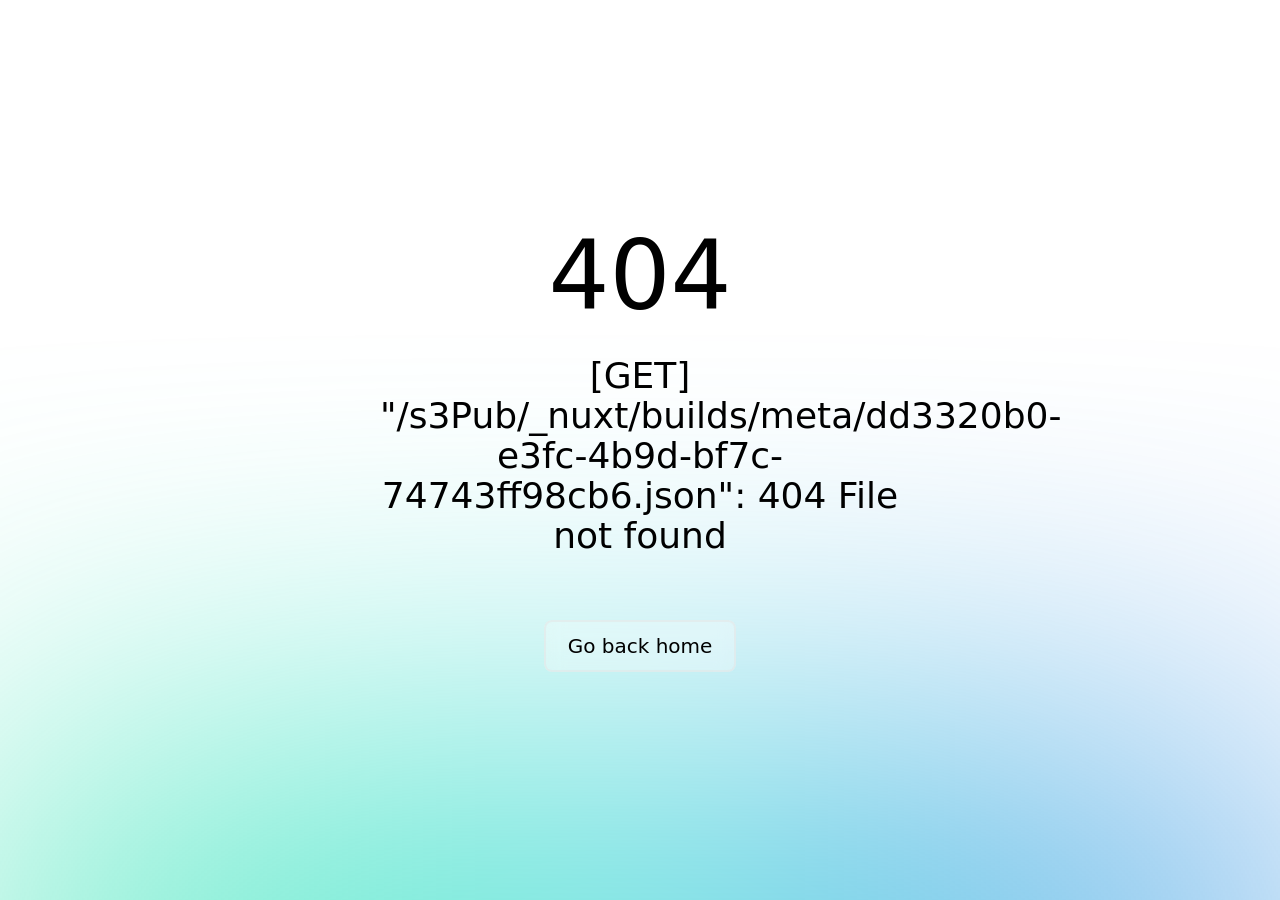
==== commit 3d3af108: "feat: update baseUrl" ====
--- a/index.html
+++ b/index.html
@@ -1,31 +1,265 @@
-<!DOCTYPE html><html  lang="en" data-capo=""><head><meta charset="utf-8"><meta name="viewport" content="width=device-width, initial-scale=1"><style id="nuxt-ui-colors">:root {
---color-primary-50: 245 243 255;
---color-primary-100: 237 233 254;
---color-primary-200: 221 214 254;
---color-primary-300: 196 181 253;
---color-primary-400: 167 139 250;
---color-primary-500: 139 92 246;
---color-primary-600: 124 58 237;
---color-primary-700: 109 40 217;
---color-primary-800: 91 33 182;
---color-primary-900: 76 29 149;
---color-primary-950: 46 16 101;
---color-primary-DEFAULT: var(--color-primary-500);
+<!DOCTYPE html>
+<html lang="en" data-capo="">
+  <head>
+    <meta charset="utf-8" />
+    <meta name="viewport" content="width=device-width, initial-scale=1" />
+    <style id="nuxt-ui-colors">
+      :root {
+        --color-primary-50: 245 243 255;
+        --color-primary-100: 237 233 254;
+        --color-primary-200: 221 214 254;
+        --color-primary-300: 196 181 253;
+        --color-primary-400: 167 139 250;
+        --color-primary-500: 139 92 246;
+        --color-primary-600: 124 58 237;
+        --color-primary-700: 109 40 217;
+        --color-primary-800: 91 33 182;
+        --color-primary-900: 76 29 149;
+        --color-primary-950: 46 16 101;
+        --color-primary-DEFAULT: var(--color-primary-500);
 
---color-gray-50: 249 250 251;
---color-gray-100: 243 244 246;
---color-gray-200: 229 231 235;
---color-gray-300: 209 213 219;
---color-gray-400: 156 163 175;
---color-gray-500: 107 114 128;
---color-gray-600: 75 85 99;
---color-gray-700: 55 65 81;
---color-gray-800: 31 41 55;
---color-gray-900: 17 24 39;
---color-gray-950: 3 7 18;
-}
+        --color-gray-50: 249 250 251;
+        --color-gray-100: 243 244 246;
+        --color-gray-200: 229 231 235;
+        --color-gray-300: 209 213 219;
+        --color-gray-400: 156 163 175;
+        --color-gray-500: 107 114 128;
+        --color-gray-600: 75 85 99;
+        --color-gray-700: 55 65 81;
+        --color-gray-800: 31 41 55;
+        --color-gray-900: 17 24 39;
+        --color-gray-950: 3 7 18;
+      }
 
-.dark {
-  --color-primary-DEFAULT: var(--color-primary-400);
-}
-</style><title>S3 Image Port</title><style>.my-enter-active,.my-leave-active{transition:opacity .3s}.my-enter-from,.my-leave-to{filter:blur(1rem);opacity:0}</style><link rel="stylesheet" href="/_nuxt/entry.CwzcCEke.css" crossorigin><link rel="preload" as="fetch" crossorigin="anonymous" href="/_payload.json?dd3320b0-e3fc-4b9d-bf7c-74743ff98cb6"><link rel="modulepreload" as="script" crossorigin href="/_nuxt/CGhswR6u.js"><link rel="prefetch" as="script" crossorigin href="/_nuxt/BbvYm02z.js"><link rel="prefetch" as="script" crossorigin href="/_nuxt/C_FOZXKD.js"><meta name="description" content="A dashboard to manage your images in S3 buckets. Can be used as a image hosting service."><meta property="og:title" content="S3 Image Port"><meta property="og:description" content="A dashboard to manage your images in S3 buckets."><meta property="og:image" content="https://iport.yfi.moe/cover.png"><meta property="og:url" content="https://iport.yfi.moe"><meta property="og:site_name" content="S3 Image Port"><meta name="twitter:title" content="S3 Image Port"><meta name="twitter:description" content="A dashboard to manage your images in S3 buckets."><meta name="twitter:image" content="https://iport.yfi.moe/cover.png"><meta name="twitter:card" content="summary_large_image"><link rel="icon" type="image/svg+xml" href="/favicon.svg"><script type="module" src="/_nuxt/CGhswR6u.js" crossorigin></script><link rel="preload" as="fetch" fetchpriority="low" crossorigin="anonymous" href="/_nuxt/builds/meta/dd3320b0-e3fc-4b9d-bf7c-74743ff98cb6.json"><script>"use strict";(()=>{const t=window,e=document.documentElement,c=["dark","light"],n=getStorageValue("localStorage","nuxt-color-mode")||"system";let i=n==="system"?u():n;const r=e.getAttribute("data-color-mode-forced");r&&(i=r),l(i),t["__NUXT_COLOR_MODE__"]={preference:n,value:i,getColorScheme:u,addColorScheme:l,removeColorScheme:d};function l(o){const s=""+o+"",a="";e.classList?e.classList.add(s):e.className+=" "+s,a&&e.setAttribute("data-"+a,o)}function d(o){const s=""+o+"",a="";e.classList?e.classList.remove(s):e.className=e.className.replace(new RegExp(s,"g"),""),a&&e.removeAttribute("data-"+a)}function f(o){return t.matchMedia("(prefers-color-scheme"+o+")")}function u(){if(t.matchMedia&&f("").media!=="not all"){for(const o of c)if(f(":"+o).matches)return o}return"light"}})();function getStorageValue(t,e){switch(t){case"localStorage":return window.localStorage.getItem(e);case"sessionStorage":return window.sessionStorage.getItem(e);case"cookie":return getCookie(e);default:return null}}function getCookie(t){const c=("; "+window.document.cookie).split("; "+t+"=");if(c.length===2)return c.pop()?.split(";").shift()}</script></head><body><!--teleport start anchor--><!----><!--teleport anchor--><div id="__nuxt"><!--[--><div class="fixed top-0 bottom-0 left-0 right-0 -z-10" style="background-image:url(&quot;[data-uri]&quot;);mask-image:linear-gradient(transparent, black, transparent);"></div><span></span><!--teleport start--><!--teleport end--><!--]--></div><div id="teleports"></div><script type="application/json" data-nuxt-data="nuxt-app" data-ssr="true" id="__NUXT_DATA__" data-src="/_payload.json?dd3320b0-e3fc-4b9d-bf7c-74743ff98cb6">[{"state":1,"once":9,"_errors":10,"serverRendered":6,"path":12,"pinia":13,"prerenderedAt":14},["Reactive",2],{"$snuxt-i18n-meta":3,"$scolor-mode":4,"$snotifications":8},{},{"preference":5,"value":5,"unknown":6,"forced":7},"system",true,false,[],["Set"],["ShallowReactive",11],{},"/",{},1738933665509]</script><script>window.__NUXT__={};window.__NUXT__.config={public:{i18n:{baseUrl:"",defaultLocale:"en",defaultDirection:"ltr",strategy:"prefix_except_default",lazy:false,rootRedirect:"",routesNameSeparator:"___",defaultLocaleRouteNameSuffix:"default",skipSettingLocaleOnNavigate:true,differentDomains:false,trailingSlash:false,locales:[{code:"en",language:"en-US",name:"English",files:["/home/runner/work/s3-image-port/s3-image-port/i18n/locales/en.json"]},{code:"zh",language:"zh-CN",name:"简体中文",files:["/home/runner/work/s3-image-port/s3-image-port/i18n/locales/zh.json"]}],detectBrowserLanguage:{alwaysRedirect:false,cookieCrossOrigin:false,cookieDomain:"",cookieKey:"i18n_redirected",cookieSecure:false,fallbackLocale:"en",redirectOn:"root",useCookie:true},experimental:{localeDetector:"",switchLocalePathLinkSSR:false,autoImportTranslationFunctions:false,typedPages:true,typedOptionsAndMessages:false,generatedLocaleFilePathFormat:"absolute"},multiDomainLocales:false}},app:{baseURL:"/",buildId:"dd3320b0-e3fc-4b9d-bf7c-74743ff98cb6",buildAssetsDir:"/_nuxt/",cdnURL:""}}</script></body></html>+      .dark {
+        --color-primary-DEFAULT: var(--color-primary-400);
+      }
+    </style>
+    <title>S3 Image Port</title>
+    <style>
+      .my-enter-active,
+      .my-leave-active {
+        transition: opacity 0.3s;
+      }
+      .my-enter-from,
+      .my-leave-to {
+        filter: blur(1rem);
+        opacity: 0;
+      }
+    </style>
+    <link rel="stylesheet" href="/_nuxt/entry.CwzcCEke.css" crossorigin />
+    <link
+      rel="preload"
+      as="fetch"
+      crossorigin="anonymous"
+      href="/_payload.json?dd3320b0-e3fc-4b9d-bf7c-74743ff98cb6"
+    />
+    <link
+      rel="modulepreload"
+      as="script"
+      crossorigin
+      href="/_nuxt/CGhswR6u.js"
+    />
+    <link rel="prefetch" as="script" crossorigin href="/_nuxt/BbvYm02z.js" />
+    <link rel="prefetch" as="script" crossorigin href="/_nuxt/C_FOZXKD.js" />
+    <meta
+      name="description"
+      content="A dashboard to manage your images in S3 buckets. Can be used as a image hosting service."
+    />
+    <meta property="og:title" content="S3 Image Port" />
+    <meta
+      property="og:description"
+      content="A dashboard to manage your images in S3 buckets."
+    />
+    <meta property="og:image" content="https://iport.yfi.moe/cover.png" />
+    <meta property="og:url" content="https://iport.yfi.moe" />
+    <meta property="og:site_name" content="S3 Image Port" />
+    <meta name="twitter:title" content="S3 Image Port" />
+    <meta
+      name="twitter:description"
+      content="A dashboard to manage your images in S3 buckets."
+    />
+    <meta name="twitter:image" content="https://iport.yfi.moe/cover.png" />
+    <meta name="twitter:card" content="summary_large_image" />
+    <link rel="icon" type="image/svg+xml" href="/favicon.svg" />
+    <script type="module" src="/_nuxt/CGhswR6u.js" crossorigin></script>
+    <link
+      rel="preload"
+      as="fetch"
+      fetchpriority="low"
+      crossorigin="anonymous"
+      href="/_nuxt/builds/meta/dd3320b0-e3fc-4b9d-bf7c-74743ff98cb6.json"
+    />
+    <script>
+      "use strict";
+      (() => {
+        const t = window,
+          e = document.documentElement,
+          c = ["dark", "light"],
+          n = getStorageValue("localStorage", "nuxt-color-mode") || "system";
+        let i = n === "system" ? u() : n;
+        const r = e.getAttribute("data-color-mode-forced");
+        r && (i = r),
+          l(i),
+          (t["__NUXT_COLOR_MODE__"] = {
+            preference: n,
+            value: i,
+            getColorScheme: u,
+            addColorScheme: l,
+            removeColorScheme: d,
+          });
+        function l(o) {
+          const s = "" + o + "",
+            a = "";
+          e.classList ? e.classList.add(s) : (e.className += " " + s),
+            a && e.setAttribute("data-" + a, o);
+        }
+        function d(o) {
+          const s = "" + o + "",
+            a = "";
+          e.classList
+            ? e.classList.remove(s)
+            : (e.className = e.className.replace(new RegExp(s, "g"), "")),
+            a && e.removeAttribute("data-" + a);
+        }
+        function f(o) {
+          return t.matchMedia("(prefers-color-scheme" + o + ")");
+        }
+        function u() {
+          if (t.matchMedia && f("").media !== "not all") {
+            for (const o of c) if (f(":" + o).matches) return o;
+          }
+          return "light";
+        }
+      })();
+      function getStorageValue(t, e) {
+        switch (t) {
+          case "localStorage":
+            return window.localStorage.getItem(e);
+          case "sessionStorage":
+            return window.sessionStorage.getItem(e);
+          case "cookie":
+            return getCookie(e);
+          default:
+            return null;
+        }
+      }
+      function getCookie(t) {
+        const c = ("; " + window.document.cookie).split("; " + t + "=");
+        if (c.length === 2) return c.pop()?.split(";").shift();
+      }
+    </script>
+  </head>
+  <body>
+    <!--teleport start anchor--><!----><!--teleport anchor-->
+    <div id="__nuxt">
+      <!--[-->
+      <div
+        class="fixed top-0 bottom-0 left-0 right-0 -z-10"
+        style="
+          background-image: url('[data-uri]');
+          mask-image: linear-gradient(transparent, black, transparent);
+        "
+      ></div>
+      <span></span
+      ><!--teleport start--><!--teleport end--><!--]-->
+    </div>
+    <div id="teleports"></div>
+    <script
+      type="application/json"
+      data-nuxt-data="nuxt-app"
+      data-ssr="true"
+      id="__NUXT_DATA__"
+      data-src="/_payload.json?dd3320b0-e3fc-4b9d-bf7c-74743ff98cb6"
+    >
+      [
+        {
+          "state": 1,
+          "once": 9,
+          "_errors": 10,
+          "serverRendered": 6,
+          "path": 12,
+          "pinia": 13,
+          "prerenderedAt": 14
+        },
+        ["Reactive", 2],
+        { "$snuxt-i18n-meta": 3, "$scolor-mode": 4, "$snotifications": 8 },
+        {},
+        { "preference": 5, "value": 5, "unknown": 6, "forced": 7 },
+        "system",
+        true,
+        false,
+        [],
+        ["Set"],
+        ["ShallowReactive", 11],
+        {},
+        "/",
+        {},
+        1738933665509
+      ]
+    </script>
+    <script>
+      window.__NUXT__ = {};
+      window.__NUXT__.config = {
+        public: {
+          i18n: {
+            baseUrl: "",
+            defaultLocale: "en",
+            defaultDirection: "ltr",
+            strategy: "prefix_except_default",
+            lazy: false,
+            rootRedirect: "",
+            routesNameSeparator: "___",
+            defaultLocaleRouteNameSuffix: "default",
+            skipSettingLocaleOnNavigate: true,
+            differentDomains: false,
+            trailingSlash: false,
+            locales: [
+              {
+                code: "en",
+                language: "en-US",
+                name: "English",
+                files: [
+                  "/home/runner/work/s3-image-port/s3-image-port/i18n/locales/en.json",
+                ],
+              },
+              {
+                code: "zh",
+                language: "zh-CN",
+                name: "简体中文",
+                files: [
+                  "/home/runner/work/s3-image-port/s3-image-port/i18n/locales/zh.json",
+                ],
+              },
+            ],
+            detectBrowserLanguage: {
+              alwaysRedirect: false,
+              cookieCrossOrigin: false,
+              cookieDomain: "",
+              cookieKey: "i18n_redirected",
+              cookieSecure: false,
+              fallbackLocale: "en",
+              redirectOn: "root",
+              useCookie: true,
+            },
+            experimental: {
+              localeDetector: "",
+              switchLocalePathLinkSSR: false,
+              autoImportTranslationFunctions: false,
+              typedPages: true,
+              typedOptionsAndMessages: false,
+              generatedLocaleFilePathFormat: "absolute",
+            },
+            multiDomainLocales: false,
+          },
+        },
+        app: {
+          baseURL: "/s3Pub/",
+          buildId: "dd3320b0-e3fc-4b9d-bf7c-74743ff98cb6",
+          buildAssetsDir: "/_nuxt/",
+          cdnURL: "",
+        },
+      };
+    </script>
+  </body>
+</html>
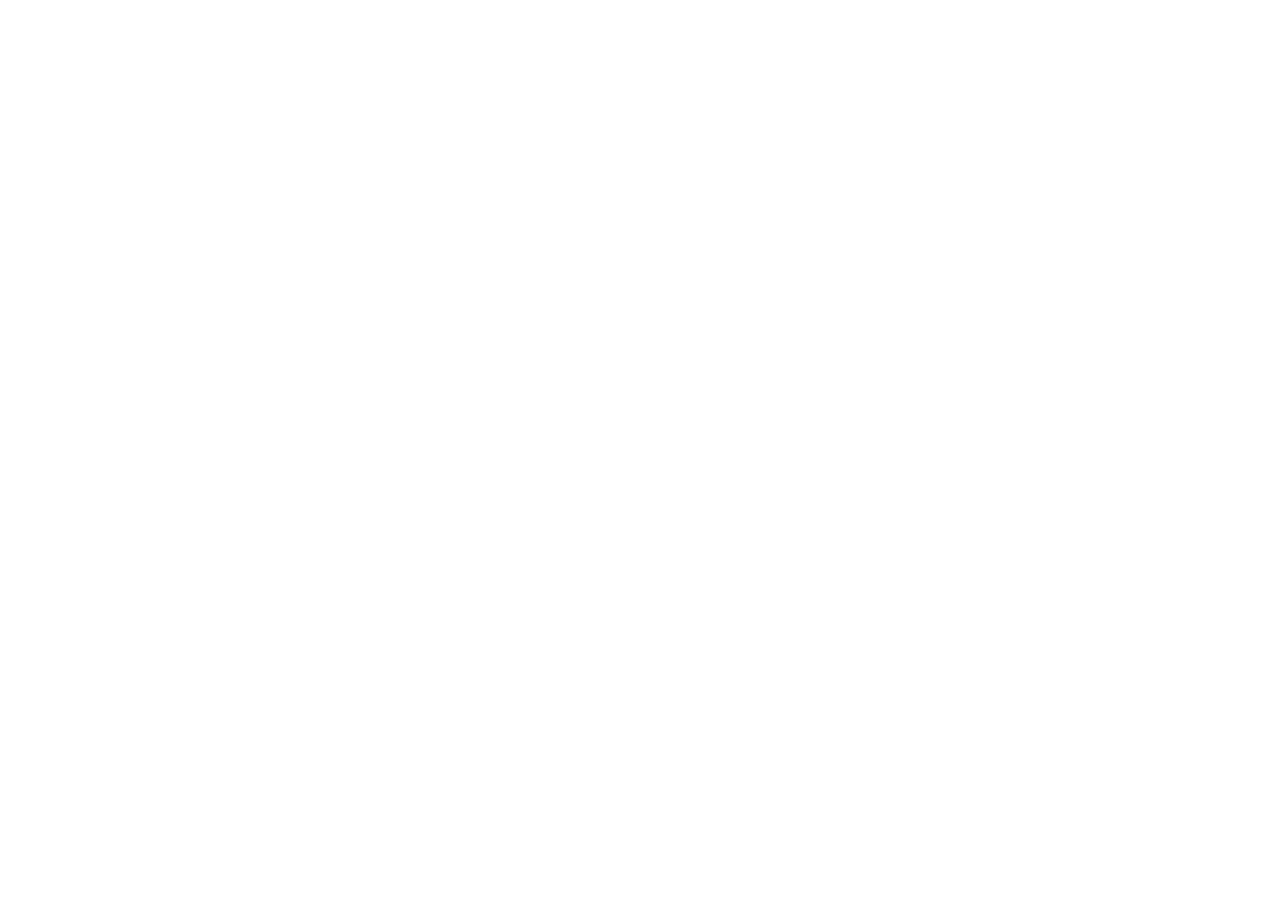
==== commit c056b3a3: "feat: update" ====
--- a/index.html
+++ b/index.html
@@ -1,95 +1,44 @@
-<!DOCTYPE html>
-<html lang="en" data-capo="">
+<!doctype html>
+<html data-capo="">
   <head>
     <meta charset="utf-8" />
     <meta name="viewport" content="width=device-width, initial-scale=1" />
-    <style id="nuxt-ui-colors">
-      :root {
-        --color-primary-50: 245 243 255;
-        --color-primary-100: 237 233 254;
-        --color-primary-200: 221 214 254;
-        --color-primary-300: 196 181 253;
-        --color-primary-400: 167 139 250;
-        --color-primary-500: 139 92 246;
-        --color-primary-600: 124 58 237;
-        --color-primary-700: 109 40 217;
-        --color-primary-800: 91 33 182;
-        --color-primary-900: 76 29 149;
-        --color-primary-950: 46 16 101;
-        --color-primary-DEFAULT: var(--color-primary-500);
-
-        --color-gray-50: 249 250 251;
-        --color-gray-100: 243 244 246;
-        --color-gray-200: 229 231 235;
-        --color-gray-300: 209 213 219;
-        --color-gray-400: 156 163 175;
-        --color-gray-500: 107 114 128;
-        --color-gray-600: 75 85 99;
-        --color-gray-700: 55 65 81;
-        --color-gray-800: 31 41 55;
-        --color-gray-900: 17 24 39;
-        --color-gray-950: 3 7 18;
-      }
-
-      .dark {
-        --color-primary-DEFAULT: var(--color-primary-400);
-      }
-    </style>
-    <title>S3 Image Port</title>
-    <style>
-      .my-enter-active,
-      .my-leave-active {
-        transition: opacity 0.3s;
-      }
-      .my-enter-from,
-      .my-leave-to {
-        filter: blur(1rem);
-        opacity: 0;
-      }
-    </style>
-    <link rel="stylesheet" href="/_nuxt/entry.CwzcCEke.css" crossorigin />
     <link
-      rel="preload"
-      as="fetch"
-      crossorigin="anonymous"
-      href="/_payload.json?dd3320b0-e3fc-4b9d-bf7c-74743ff98cb6"
+      rel="stylesheet"
+      href="/s3Pub/static/entry.CwzcCEke.css"
+      crossorigin
     />
     <link
       rel="modulepreload"
       as="script"
       crossorigin
-      href="/_nuxt/CGhswR6u.js"
+      href="/s3Pub/static/vHXYREJ2.js"
     />
-    <link rel="prefetch" as="script" crossorigin href="/_nuxt/BbvYm02z.js" />
-    <link rel="prefetch" as="script" crossorigin href="/_nuxt/C_FOZXKD.js" />
-    <meta
-      name="description"
-      content="A dashboard to manage your images in S3 buckets. Can be used as a image hosting service."
+    <link
+      rel="prefetch"
+      as="style"
+      crossorigin
+      href="/s3Pub/static/error-404.DWOoC-Za.css"
     />
-    <meta property="og:title" content="S3 Image Port" />
-    <meta
-      property="og:description"
-      content="A dashboard to manage your images in S3 buckets."
+    <link
+      rel="prefetch"
+      as="script"
+      crossorigin
+      href="/s3Pub/static/Czx5qXUZ.js"
     />
-    <meta property="og:image" content="https://iport.yfi.moe/cover.png" />
-    <meta property="og:url" content="https://iport.yfi.moe" />
-    <meta property="og:site_name" content="S3 Image Port" />
-    <meta name="twitter:title" content="S3 Image Port" />
-    <meta
-      name="twitter:description"
-      content="A dashboard to manage your images in S3 buckets."
+    <link
+      rel="prefetch"
+      as="style"
+      crossorigin
+      href="/s3Pub/static/error-500.CzkABXE_.css"
     />
-    <meta name="twitter:image" content="https://iport.yfi.moe/cover.png" />
-    <meta name="twitter:card" content="summary_large_image" />
-    <link rel="icon" type="image/svg+xml" href="/favicon.svg" />
-    <script type="module" src="/_nuxt/CGhswR6u.js" crossorigin></script>
     <link
-      rel="preload"
-      as="fetch"
-      fetchpriority="low"
-      crossorigin="anonymous"
-      href="/_nuxt/builds/meta/dd3320b0-e3fc-4b9d-bf7c-74743ff98cb6.json"
+      rel="prefetch"
+      as="script"
+      crossorigin
+      href="/s3Pub/static/ByTg2uR6.js"
     />
+    <script type="module" src="/s3Pub/static/vHXYREJ2.js" crossorigin></script>
     <script>
       "use strict";
       (() => {
@@ -151,52 +100,15 @@
     </script>
   </head>
   <body>
-    <!--teleport start anchor--><!----><!--teleport anchor-->
-    <div id="__nuxt">
-      <!--[-->
-      <div
-        class="fixed top-0 bottom-0 left-0 right-0 -z-10"
-        style="
-          background-image: url('[data-uri]');
-          mask-image: linear-gradient(transparent, black, transparent);
-        "
-      ></div>
-      <span></span
-      ><!--teleport start--><!--teleport end--><!--]-->
-    </div>
+    <div id="__nuxt"></div>
     <div id="teleports"></div>
     <script
       type="application/json"
       data-nuxt-data="nuxt-app"
-      data-ssr="true"
+      data-ssr="false"
       id="__NUXT_DATA__"
-      data-src="/_payload.json?dd3320b0-e3fc-4b9d-bf7c-74743ff98cb6"
     >
-      [
-        {
-          "state": 1,
-          "once": 9,
-          "_errors": 10,
-          "serverRendered": 6,
-          "path": 12,
-          "pinia": 13,
-          "prerenderedAt": 14
-        },
-        ["Reactive", 2],
-        { "$snuxt-i18n-meta": 3, "$scolor-mode": 4, "$snotifications": 8 },
-        {},
-        { "preference": 5, "value": 5, "unknown": 6, "forced": 7 },
-        "system",
-        true,
-        false,
-        [],
-        ["Set"],
-        ["ShallowReactive", 11],
-        {},
-        "/",
-        {},
-        1738933665509
-      ]
+      [{ "prerenderedAt": 1, "serverRendered": 2 }, 1751783972438, false]
     </script>
     <script>
       window.__NUXT__ = {};
@@ -220,7 +132,7 @@
                 language: "en-US",
                 name: "English",
                 files: [
-                  "/home/runner/work/s3-image-port/s3-image-port/i18n/locales/en.json",
+                  "/Users/lincm/Documents/code/s3-image-port/i18n/locales/en.json",
                 ],
               },
               {
@@ -228,7 +140,7 @@
                 language: "zh-CN",
                 name: "简体中文",
                 files: [
-                  "/home/runner/work/s3-image-port/s3-image-port/i18n/locales/zh.json",
+                  "/Users/lincm/Documents/code/s3-image-port/i18n/locales/zh.json",
                 ],
               },
             ],
@@ -255,8 +167,8 @@
         },
         app: {
           baseURL: "/s3Pub/",
-          buildId: "dd3320b0-e3fc-4b9d-bf7c-74743ff98cb6",
-          buildAssetsDir: "/_nuxt/",
+          buildId: "942037be-9ead-4fa0-a5d6-b519ff1ec540",
+          buildAssetsDir: "/static/",
           cdnURL: "",
         },
       };
